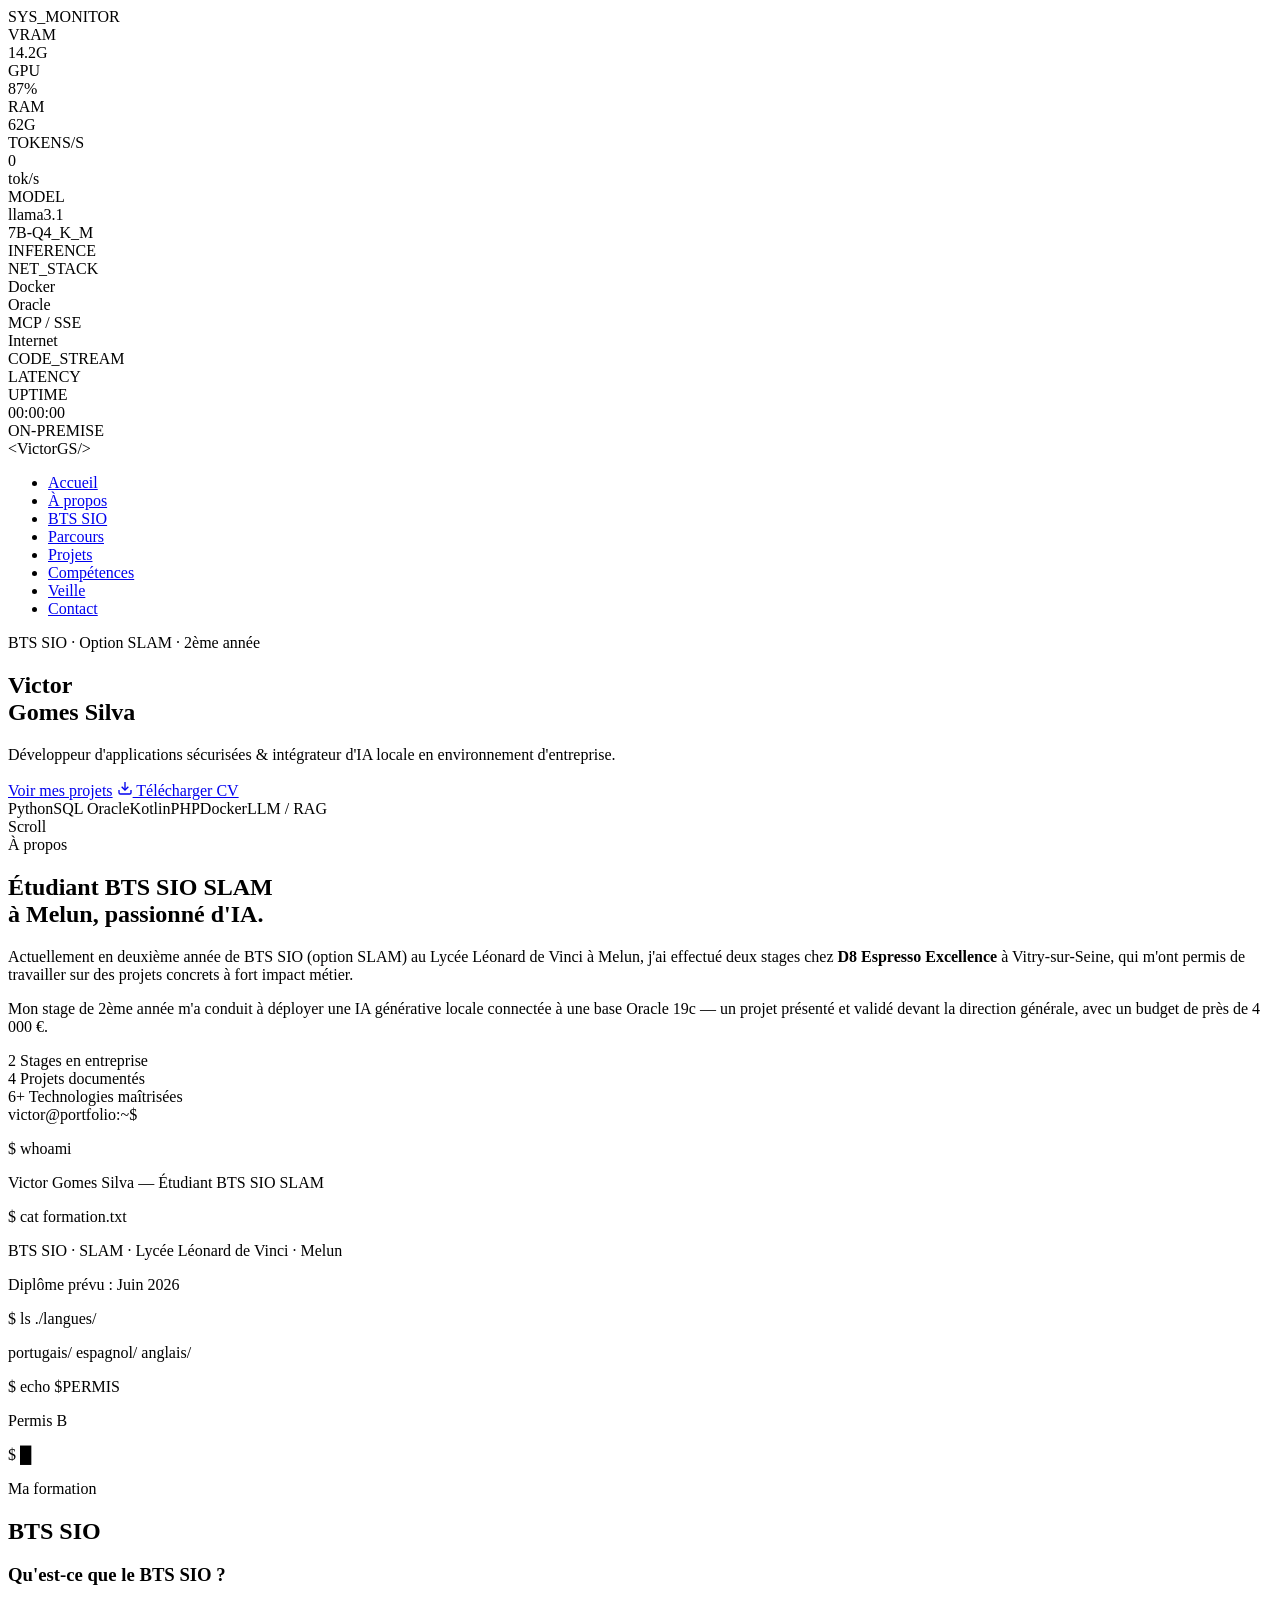
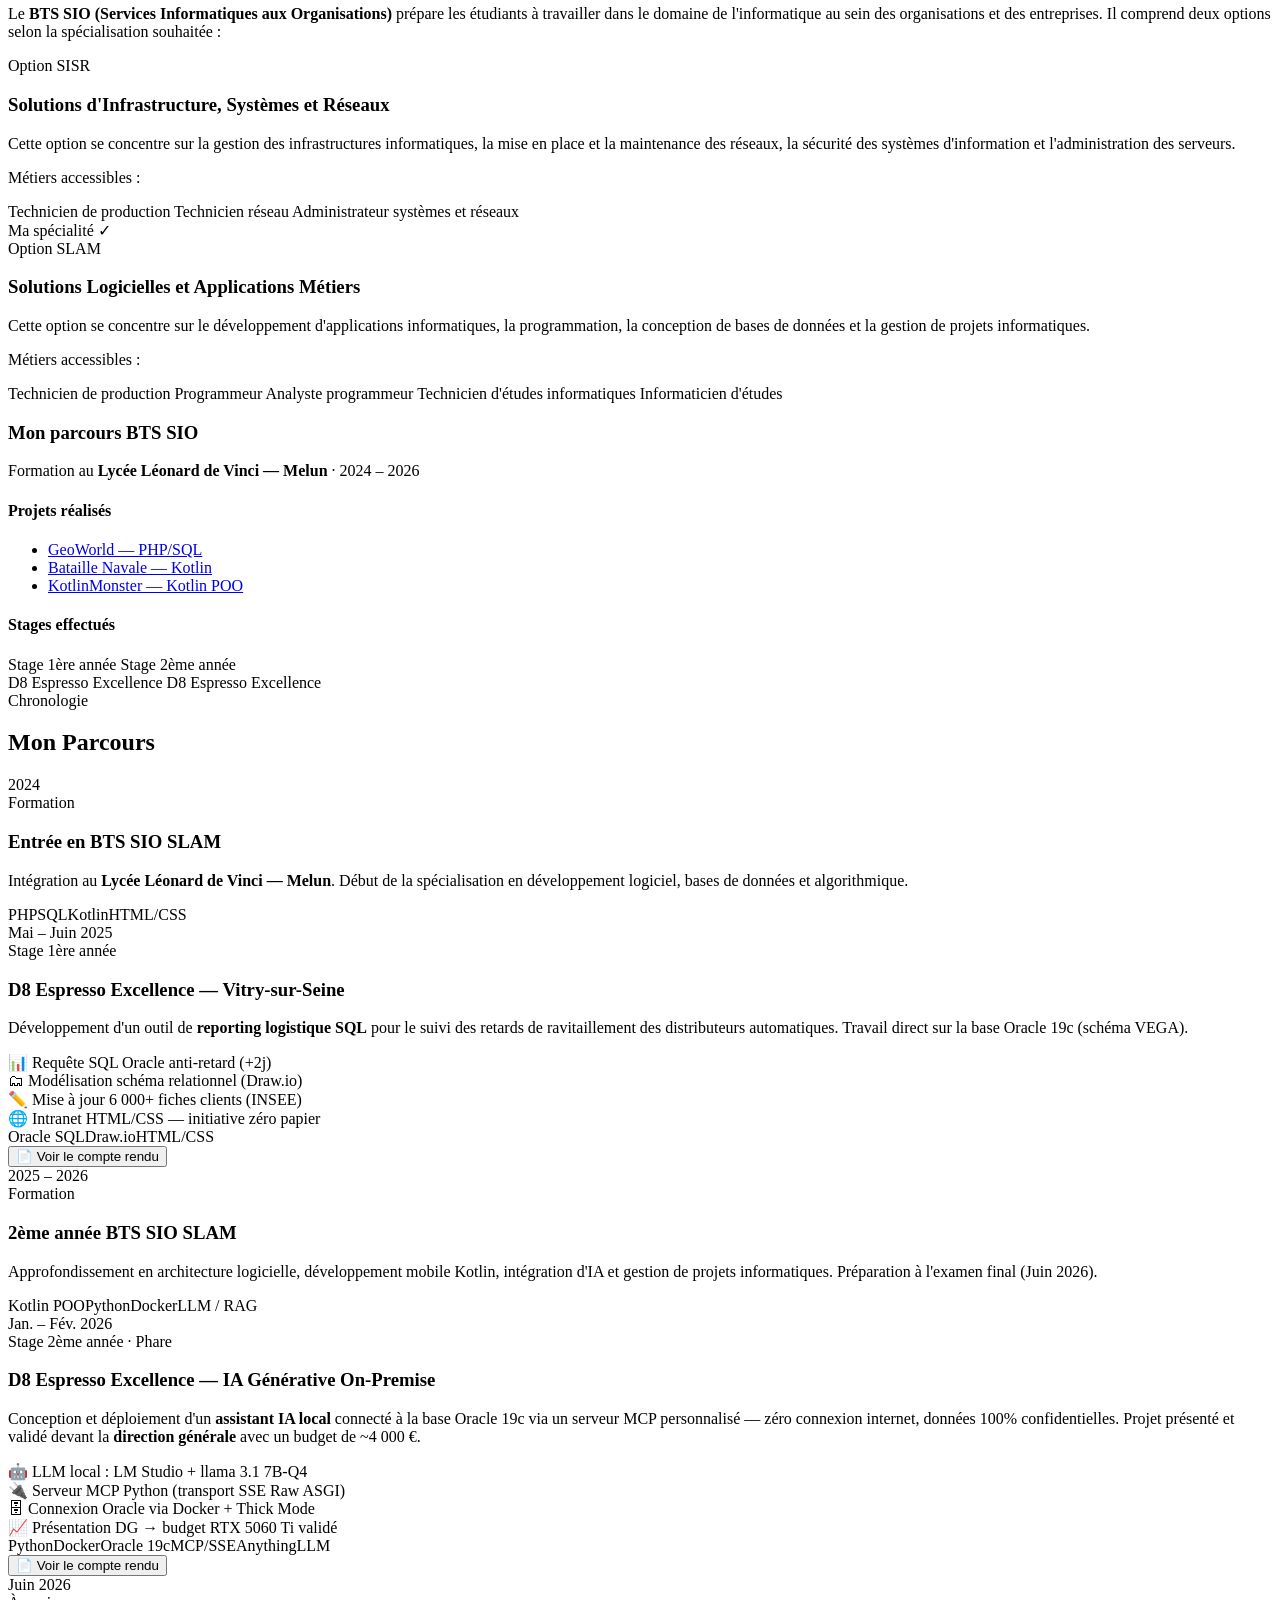
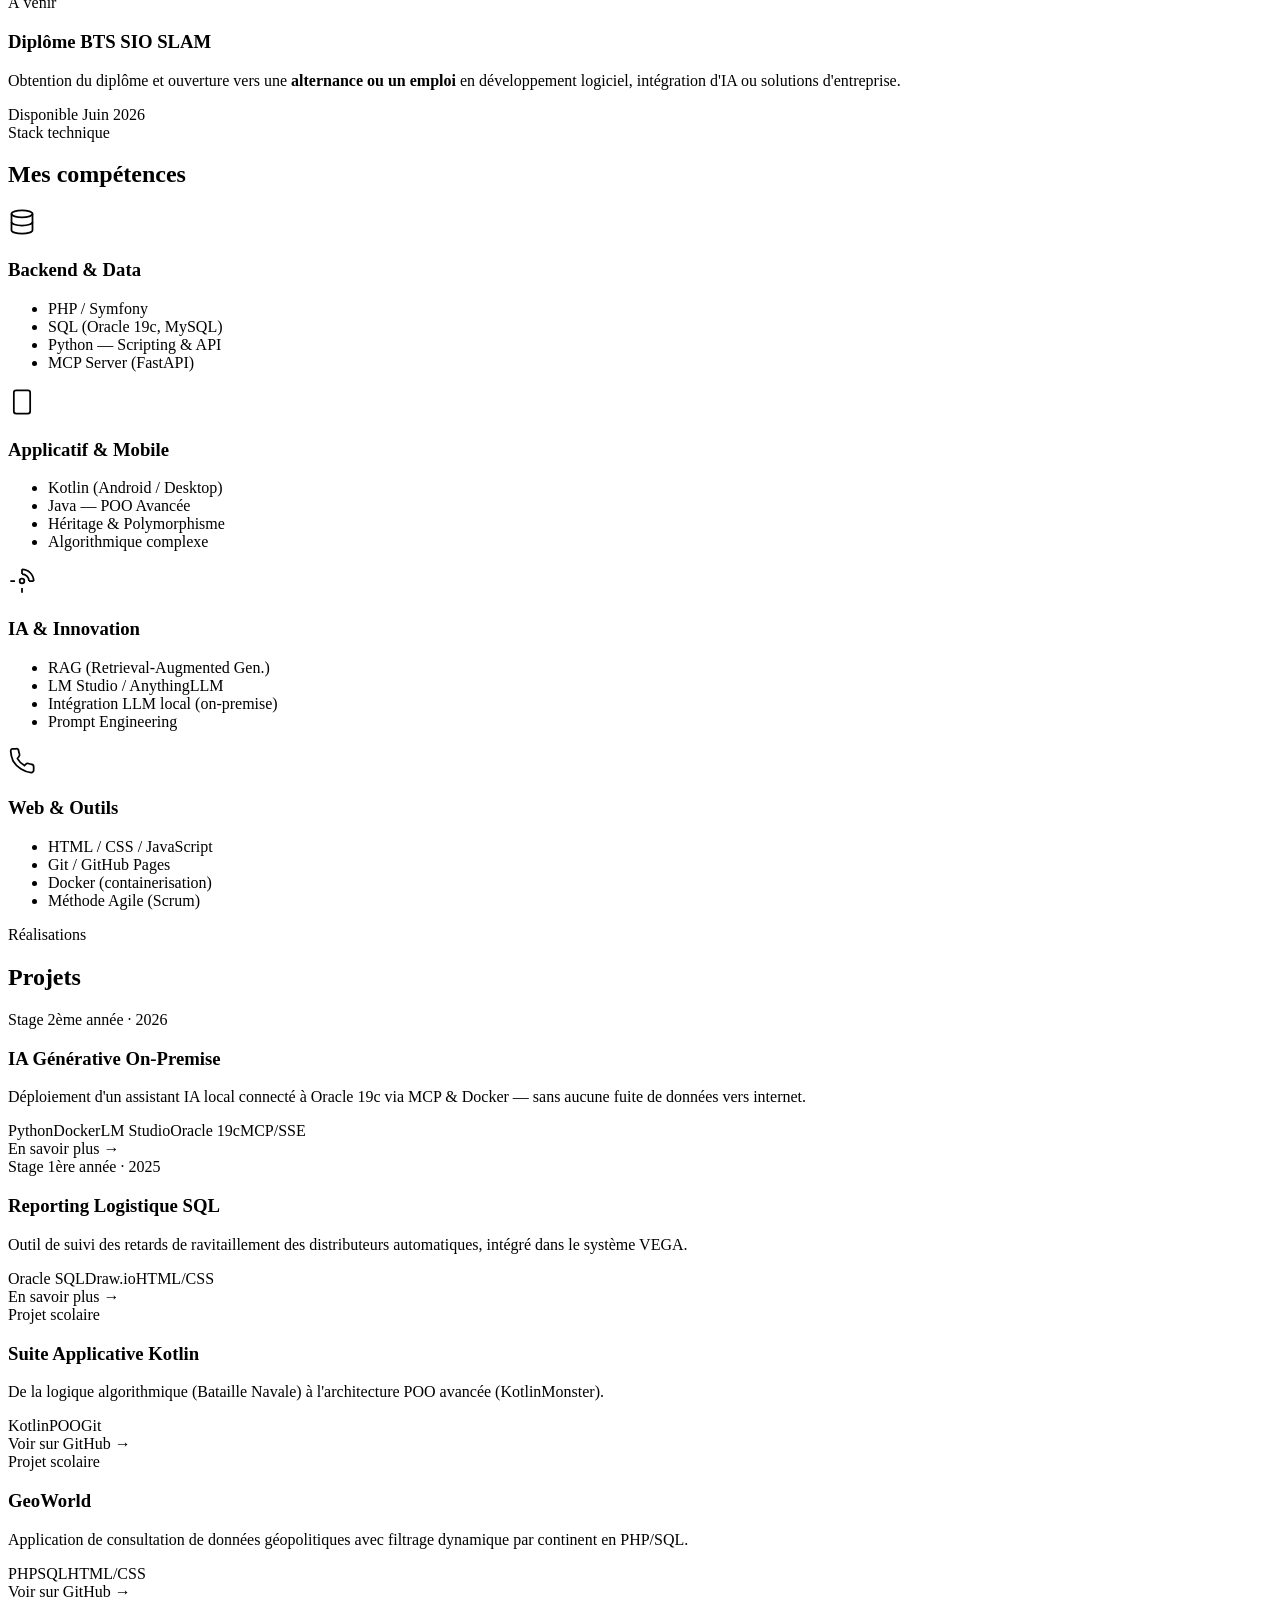
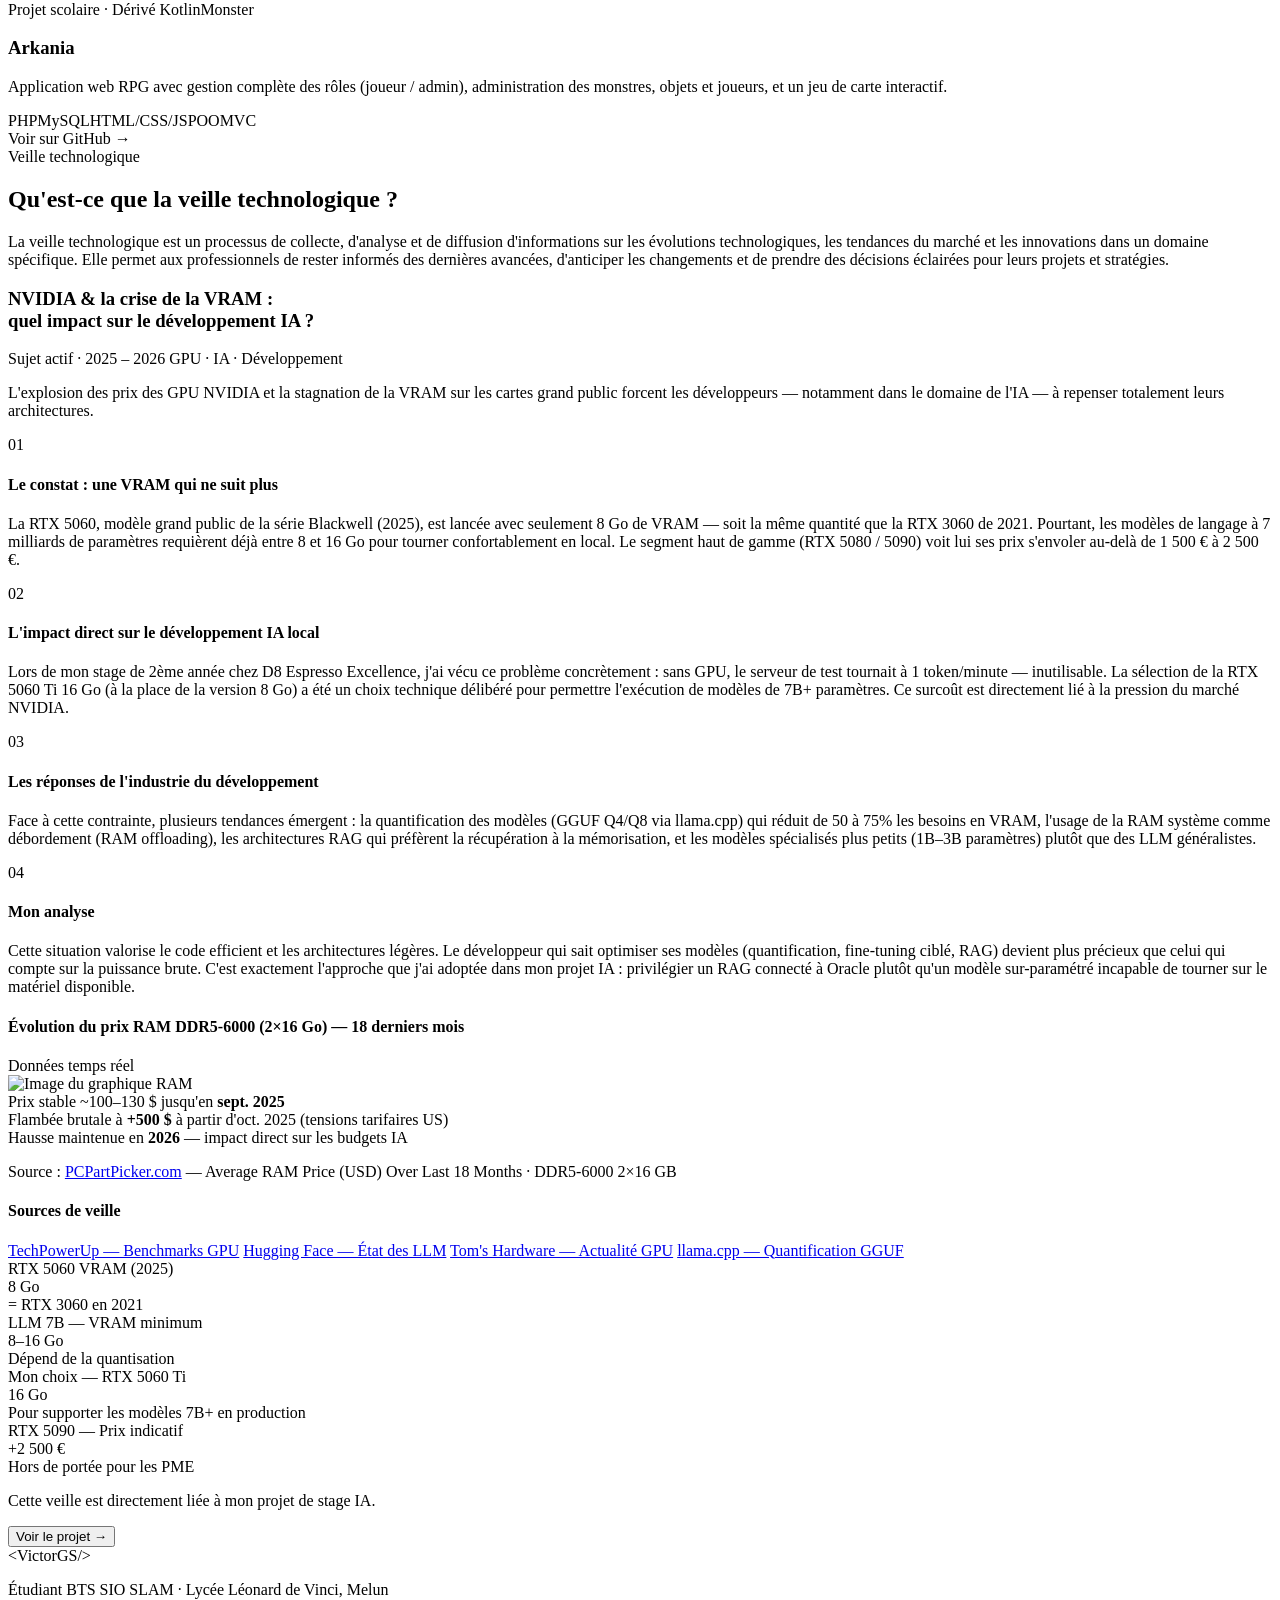
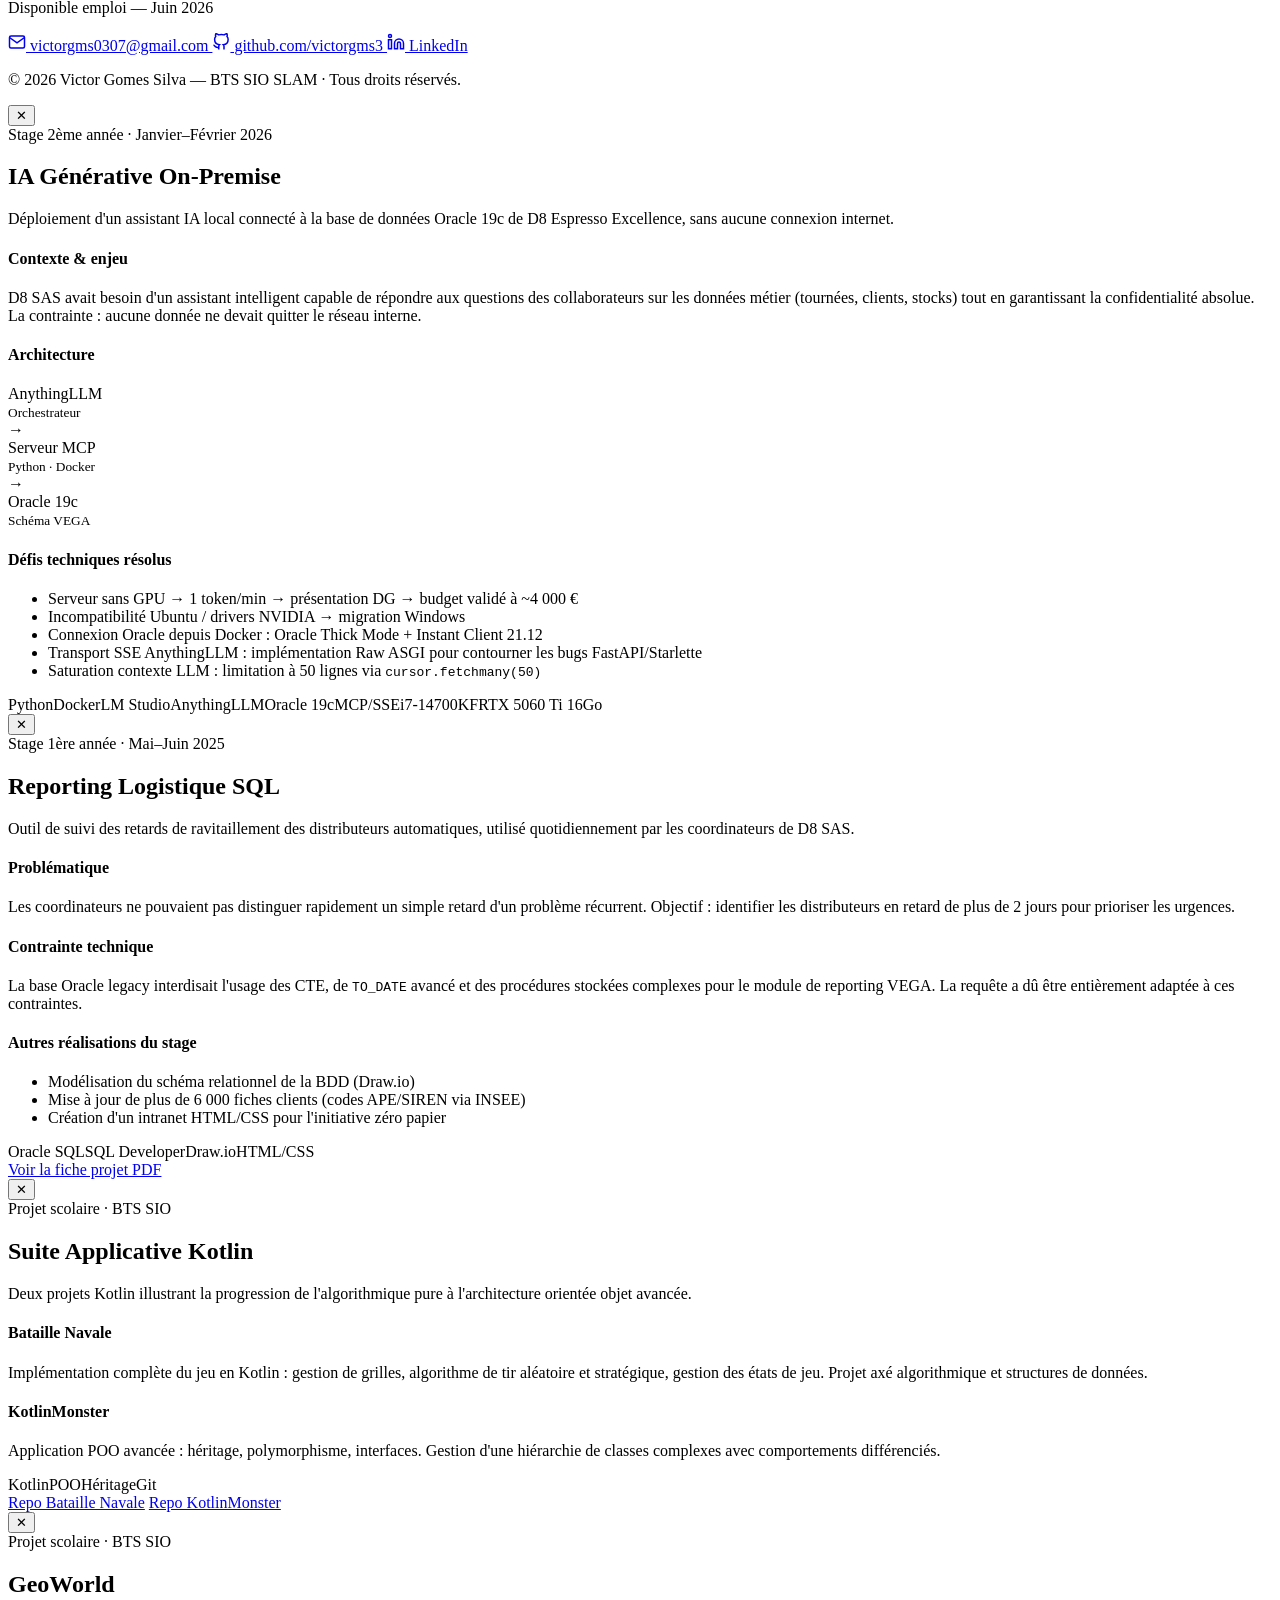
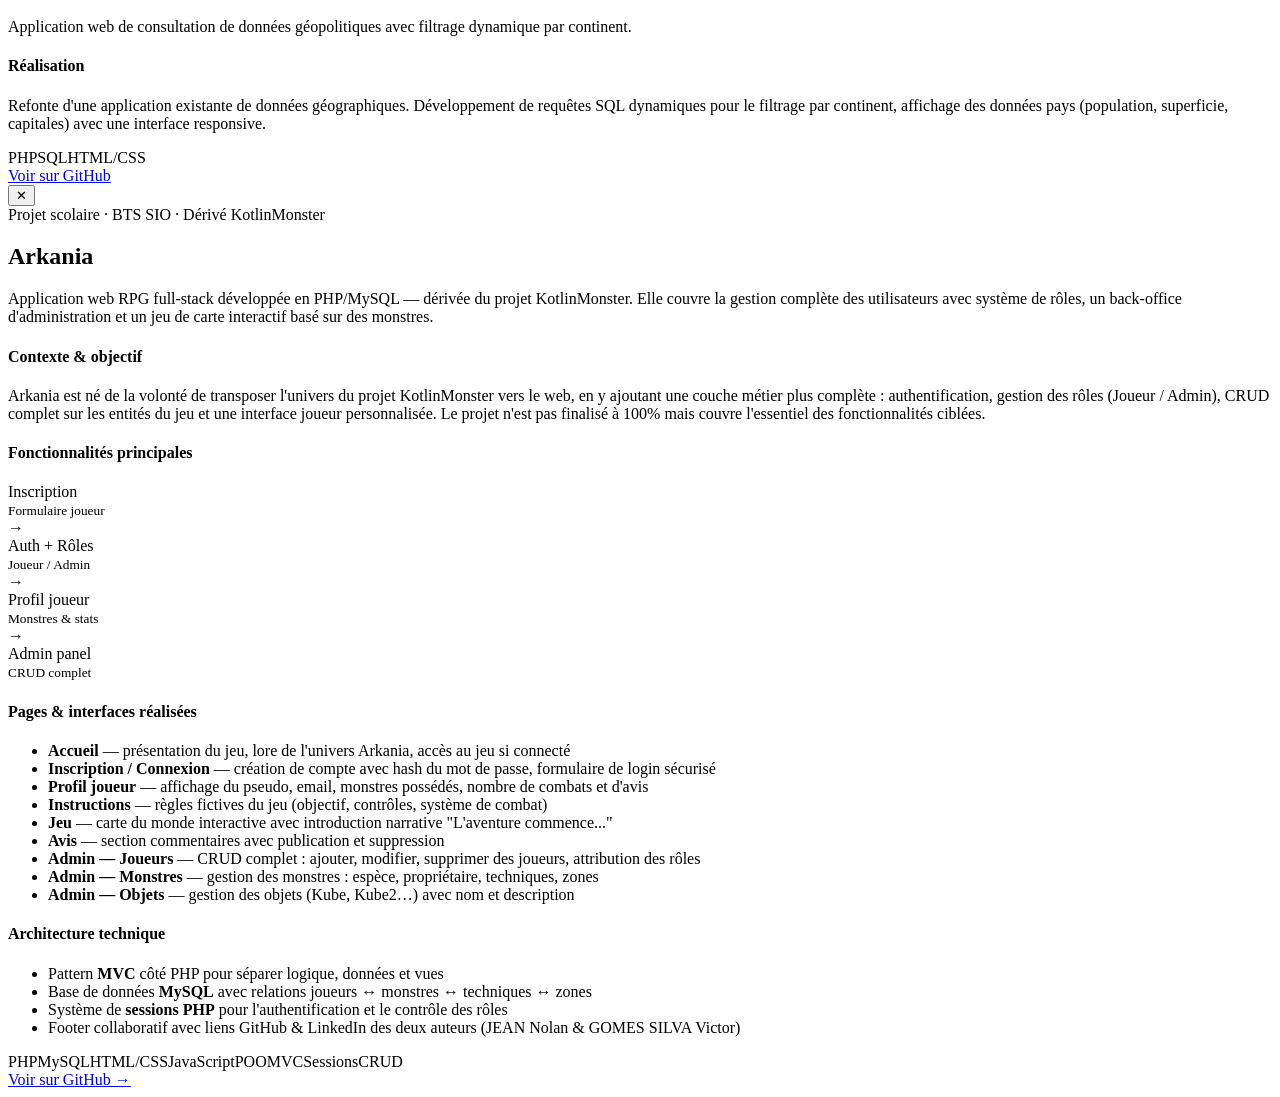
==== index.html @ ced74062 "target="_blank" du cv retirer pour test" ====
<!DOCTYPE html>
<html lang="fr">
<head>
    <meta charset="UTF-8">
    <meta name="viewport" content="width=device-width, initial-scale=1.0">
    <title>Victor Gomes Silva — BTS SIO SLAM</title>
    <meta name="description" content="Portfolio étudiant BTS SIO SLAM — Développement Web, Mobile, IA locale et Solutions d'Entreprise.">
    <link rel="stylesheet" href="style.css">
    <link rel="preconnect" href="https://fonts.googleapis.com">
    <link rel="preconnect" href="https://fonts.gstatic.com" crossorigin>
    <link href="https://fonts.googleapis.com/css2?family=Space+Mono:wght@400;700&family=DM+Sans:wght@300;400;500;600&display=swap" rel="stylesheet">
</head>
<body>
    <!-- Test Side -->
    <div class="side-panel side-left" aria-hidden="true">
        <div class="side-line"></div>
        <div class="side-content">
            <div class="side-label">SYS_MONITOR</div>
            <div class="side-metric">
                <span class="side-metric-name">VRAM</span>
                <div class="side-bar-wrap"><div class="side-bar-fill" id="vram-bar"></div></div>
                <span class="side-metric-val" id="vram-val">14.2G</span>
            </div>
            <div class="side-metric">
                <span class="side-metric-name">GPU </span>
                <div class="side-bar-wrap"><div class="side-bar-fill side-bar-green" id="gpu-bar"></div></div>
                <span class="side-metric-val" id="gpu-val">87%</span>
            </div>
            <div class="side-metric">
                <span class="side-metric-name">RAM </span>
                <div class="side-bar-wrap"><div class="side-bar-fill side-bar-purple" id="ram-bar"></div></div>
                <span class="side-metric-val" id="ram-val">62G</span>
            </div>
            <div class="side-divider"></div>
            <div class="side-label">TOKENS/S</div>
            <div class="side-token-counter" id="token-counter">0</div>
            <div class="side-token-unit">tok/s</div>
            <div class="side-divider"></div>
            <div class="side-label">MODEL</div>
            <div class="side-model-name">llama3.1<br>7B-Q4_K_M</div>
            <div class="side-divider"></div>
            <div class="side-status-row">
                <span class="side-dot-live"></span>
                <span>INFERENCE</span>
            </div>
        </div>
    </div>

    <div class="side-panel side-right" aria-hidden="true">
        <div class="side-line"></div>
        <div class="side-content">
            <div class="side-label">NET_STACK</div>
            <div class="side-net-item"><span class="side-dot-on"></span><span>Docker</span></div>
            <div class="side-net-item"><span class="side-dot-on"></span><span>Oracle</span></div>
            <div class="side-net-item"><span class="side-dot-on"></span><span>MCP / SSE</span></div>
            <div class="side-net-item side-net-off"><span class="side-dot-off"></span><span>Internet</span></div>
            <div class="side-divider"></div>
            <div class="side-label">CODE_STREAM</div>
            <div class="side-code-stream" id="code-stream"></div>
            <div class="side-divider"></div>
            <div class="side-label">LATENCY</div>
            <div class="side-latency-bars" id="latency-bars">
                <span></span><span></span><span></span><span></span><span></span>
                <span></span><span></span><span></span><span></span><span></span>
            </div>
            <div class="side-divider"></div>
            <div class="side-label">UPTIME</div>
            <div class="side-uptime" id="uptime">00:00:00</div>
            <div class="side-status-row">
                <span class="side-dot-live"></span>
                <span>ON-PREMISE</span>
            </div>
        </div>
    </div>

    <nav class="navbar" id="navbar">
        <div class="logo"><span class="logo-bracket">&lt;</span>Victor<span class="logo-highlight">GS</span><span class="logo-bracket">/&gt;</span></div>
        <ul class="nav-links" id="nav-menu">
            <li><a href="#home" class="nav-link">Accueil</a></li>
            <li><a href="#about" class="nav-link">À propos</a></li>
            <li><a href="#bts" class="nav-link">BTS SIO</a></li>
            <li><a href="#parcours" class="nav-link">Parcours</a></li>
            <li><a href="#projects" class="nav-link">Projets</a></li>
            <li><a href="#skills" class="nav-link">Compétences</a></li>
            <li><a href="#veille" class="nav-link">Veille</a></li>
            <li><a href="#contact" class="nav-cta">Contact</a></li>
        </ul>
        <div class="burger" id="burger"><span></span><span></span><span></span></div>
    </nav>

    <!-- HERO -->
    <section id="home" class="hero">
        <div class="hero-bg">
            <div class="grid-overlay"></div>
            <div class="glow glow-1"></div>
            <div class="glow glow-2"></div>
        </div>
        <div class="hero-content">
            <div class="hero-badge reveal">BTS SIO · Option SLAM · 2ème année</div>
            <h1 class="hero-title reveal">
                Victor<br>
                <span class="hero-name-accent">Gomes Silva</span>
            </h1>
            <p class="hero-subtitle reveal">Développeur d'applications sécurisées &amp; intégrateur d'IA locale en environnement d'entreprise.</p>
            <div class="hero-btns reveal">
                <a href="#projects" class="btn-primary">Voir mes projets</a>
                <a href="assets/cv.pdf"  class="btn-outline" title="Victor">
                    <svg width="16" height="16" viewBox="0 0 24 24" fill="none" stroke="currentColor" stroke-width="2"><path d="M21 15v4a2 2 0 0 1-2 2H5a2 2 0 0 1-2-2v-4"/><polyline points="7 10 12 15 17 10"/><line x1="12" y1="15" x2="12" y2="3"/></svg>
                    Télécharger CV
                </a>
            </div>
            <div class="hero-stack reveal">
                <span>Python</span><span>SQL Oracle</span><span>Kotlin</span><span>PHP</span><span>Docker</span><span>LLM / RAG</span>
            </div>
        </div>
        <div class="hero-scroll">
            <div class="scroll-line"></div>
            <span>Scroll</span>
        </div>
    </section>


    <!-- ABOUT -->
    <section id="about" class="section">
        <div class="container">
            <div class="about-grid">
                <div class="about-text reveal">
                    <div class="section-label">À propos</div>
                    <h2 class="section-title">Étudiant BTS SIO SLAM<br>à Melun, passionné d'IA.</h2>
                    <p>Actuellement en deuxième année de BTS SIO (option SLAM) au Lycée Léonard de Vinci à Melun, j'ai effectué deux stages chez <strong>D8 Espresso Excellence</strong> à Vitry-sur-Seine, qui m'ont permis de travailler sur des projets concrets à fort impact métier.</p>
                    <p>Mon stage de 2ème année m'a conduit à déployer une IA générative locale connectée à une base Oracle 19c — un projet présenté et validé devant la direction générale, avec un budget de près de 4 000 €.</p>
                    <div class="about-facts">
                        <div class="fact">
                            <span class="fact-num">2</span>
                            <span class="fact-label">Stages en entreprise</span>
                        </div>
                        <div class="fact">
                            <span class="fact-num">4</span>
                            <span class="fact-label">Projets documentés</span>
                        </div>
                        <div class="fact">
                            <span class="fact-num">6+</span>
                            <span class="fact-label">Technologies maîtrisées</span>
                        </div>
                    </div>
                </div>
                <div class="about-card reveal">
                    <div class="terminal">
                        <div class="terminal-header">
                            <span class="dot red"></span>
                            <span class="dot yellow"></span>
                            <span class="dot green"></span>
                            <span class="terminal-title">victor@portfolio:~$</span>
                        </div>
                        <div class="terminal-body">
                            <p><span class="t-prompt">$</span> <span class="t-cmd">whoami</span></p>
                            <p class="t-out">Victor Gomes Silva — Étudiant BTS SIO SLAM</p>
                            <p><span class="t-prompt">$</span> <span class="t-cmd">cat formation.txt</span></p>
                            <p class="t-out">BTS SIO · SLAM · Lycée Léonard de Vinci · Melun</p>
                            <p class="t-out">Diplôme prévu : Juin 2026</p>
                            <p><span class="t-prompt">$</span> <span class="t-cmd">ls ./langues/</span></p>
                            <p class="t-out">portugais/  espagnol/  anglais/</p>
                            <p><span class="t-prompt">$</span> <span class="t-cmd">echo $PERMIS</span></p>
                            <p class="t-out">Permis B</p>
                            <p class="t-cursor"><span class="t-prompt">$</span> <span class="cursor-blink">█</span></p>
                        </div>
                    </div>
                </div>
            </div>
        </div>
    </section>

     <section id="bts" class="section section-dark">
        <div class="container">
            <div class="section-label reveal">Ma formation</div>
            <h2 class="section-title reveal">BTS SIO</h2>

            <div class="bts-definition reveal">
                <h3>Qu'est-ce que le BTS SIO ?</h3>
                <p>Le <strong>BTS SIO (Services Informatiques aux Organisations)</strong> prépare les étudiants à travailler dans le domaine de l'informatique au sein des organisations et des entreprises. Il comprend deux options selon la spécialisation souhaitée :</p>
            </div>

            <div class="bts-grid">
                <div class="bts-card reveal bts-card-other">
                    <div class="bts-card-header">
                        <span class="bts-option-tag">Option SISR</span>
                        <h3>Solutions d'Infrastructure, Systèmes et Réseaux</h3>
                    </div>
                    <p>Cette option se concentre sur la gestion des infrastructures informatiques, la mise en place et la maintenance des réseaux, la sécurité des systèmes d'information et l'administration des serveurs.</p>
                    <p class="bts-metiers-label">Métiers accessibles :</p>
                    <div class="bts-metiers">
                        <span class="bts-metier-tag">Technicien de production</span>
                        <span class="bts-metier-tag">Technicien réseau</span>
                        <span class="bts-metier-tag">Administrateur systèmes et réseaux</span>
                    </div>
                </div>
                <div class="bts-card reveal bts-card-active">
                    <div class="bts-active-badge">Ma spécialité ✓</div>
                    <div class="bts-card-header">
                        <span class="bts-option-tag accent">Option SLAM</span>
                        <h3>Solutions Logicielles et Applications Métiers</h3>
                    </div>
                    <p>Cette option se concentre sur le développement d'applications informatiques, la programmation, la conception de bases de données et la gestion de projets informatiques.</p>
                    <p class="bts-metiers-label">Métiers accessibles :</p>
                    <div class="bts-metiers">
                        <span class="bts-metier-tag accent">Technicien de production</span>
                        <span class="bts-metier-tag accent">Programmeur</span>
                        <span class="bts-metier-tag accent">Analyste programmeur</span>
                        <span class="bts-metier-tag accent">Technicien d'études informatiques</span>
                        <span class="bts-metier-tag accent">Informaticien d'études</span>
                    </div>
                </div>
            </div>

            <div class="bts-parcours reveal">
                <h3>Mon parcours BTS SIO</h3>
                <p>Formation au <strong>Lycée Léonard de Vinci — Melun</strong> · 2024 – 2026</p>
                <div class="bts-projets-grid">
                    <div class="bts-projet-col">
                        <h4>Projets réalisés</h4>
                        <ul class="bts-projet-list">
                            <li><a href="https://github.com/victorgms3/GeoWorld" target="_blank">GeoWorld — PHP/SQL</a></li>
                            <li><a href="https://github.com/victorgms3/kotlinBatailleNavale" target="_blank">Bataille Navale — Kotlin</a></li>
                            <li><a href="https://github.com/victorgms3/kotlinMonsterSprint3" target="_blank">KotlinMonster — Kotlin POO</a></li>
                        </ul>
                    </div>
                    <div class="bts-stage-col">
                        <h4>Stages effectués</h4>
                        <div class="bts-stages-table">
                            <div class="bts-stage-row bts-stage-header">
                                <span>Stage 1ère année</span>
                                <span>Stage 2ème année</span>
                            </div>
                            <div class="bts-stage-row">
                                <span>D8 Espresso Excellence</span>
                                <span>D8 Espresso Excellence</span>
                            </div>
                            <!-- <div class="bts-stage-row bts-stage-links">
                                <button class="btn-timeline" onclick="openModal('modal-sql')">📄 Compte rendu</button>
                                <button class="btn-timeline btn-timeline-accent" onclick="openModal('modal-ia')">📄 Compte rendu</button>
                            </div> -->
                        </div>
                    </div>
                </div>
            </div>

        </div>
    </section>

    <!-- PARCOURS -->
    <section id="parcours" class="section">
        <div class="container">
            <div class="section-label reveal">Chronologie</div>
            <h2 class="section-title reveal">Mon Parcours</h2>

            <div class="parcours-timeline">

                <div class="parcours-item reveal">
                    <div class="parcours-dot parcours-dot-school"></div>
                    <div class="parcours-date">2024</div>
                    <div class="parcours-card">
                        <div class="parcours-tag">Formation</div>
                        <h3>Entrée en BTS SIO SLAM</h3>
                        <p>Intégration au <strong>Lycée Léonard de Vinci — Melun</strong>. Début de la spécialisation en développement logiciel, bases de données et algorithmique.</p>
                        <div class="parcours-skills-row">
                            <span>PHP</span><span>SQL</span><span>Kotlin</span><span>HTML/CSS</span>
                        </div>
                    </div>
                </div>

                <div class="parcours-item reveal">
                    <div class="parcours-dot parcours-dot-stage"></div>
                    <div class="parcours-date">Mai – Juin 2025</div>
                    <div class="parcours-card">
                        <div class="parcours-tag parcours-tag-stage">Stage 1ère année</div>
                        <h3>D8 Espresso Excellence — Vitry-sur-Seine</h3>
                        <p>Développement d'un outil de <strong>reporting logistique SQL</strong> pour le suivi des retards de ravitaillement des distributeurs automatiques. Travail direct sur la base Oracle 19c (schéma VEGA).</p>
                        <div class="parcours-missions">
                            <div class="parcours-mission">📊 Requête SQL Oracle anti-retard (+2j)</div>
                            <div class="parcours-mission">🗂 Modélisation schéma relationnel (Draw.io)</div>
                            <div class="parcours-mission">✏️ Mise à jour 6 000+ fiches clients (INSEE)</div>
                            <div class="parcours-mission">🌐 Intranet HTML/CSS — initiative zéro papier</div>
                        </div>
                        <div class="parcours-skills-row">
                            <span>Oracle SQL</span><span>Draw.io</span><span>HTML/CSS</span>
                        </div>
                        <button class="btn-timeline" onclick="openModal('modal-sql')">📄 Voir le compte rendu</button>
                    </div>
                </div>

                <div class="parcours-item reveal">
                    <div class="parcours-dot parcours-dot-school"></div>
                    <div class="parcours-date">2025 – 2026</div>
                    <div class="parcours-card">
                        <div class="parcours-tag">Formation</div>
                        <h3>2ème année BTS SIO SLAM</h3>
                        <p>Approfondissement en architecture logicielle, développement mobile Kotlin, intégration d'IA et gestion de projets informatiques. Préparation à l'examen final (Juin 2026).</p>
                        <div class="parcours-skills-row">
                            <span>Kotlin POO</span><span>Python</span><span>Docker</span><span>LLM / RAG</span>
                        </div>
                    </div>
                </div>

                <div class="parcours-item reveal">
                    <div class="parcours-dot parcours-dot-accent"></div>
                    <div class="parcours-date">Jan. – Fév. 2026</div>
                    <div class="parcours-card parcours-card-accent">
                        <div class="parcours-tag parcours-tag-accent">Stage 2ème année · Phare</div>
                        <h3>D8 Espresso Excellence — IA Générative On-Premise</h3>
                        <p>Conception et déploiement d'un <strong>assistant IA local</strong> connecté à la base Oracle 19c via un serveur MCP personnalisé — zéro connexion internet, données 100% confidentielles. Projet présenté et validé devant la <strong>direction générale</strong> avec un budget de ~4 000 €.</p>
                        <div class="parcours-missions">
                            <div class="parcours-mission">🤖 LLM local : LM Studio + llama 3.1 7B-Q4</div>
                            <div class="parcours-mission">🔌 Serveur MCP Python (transport SSE Raw ASGI)</div>
                            <div class="parcours-mission">🗄 Connexion Oracle via Docker + Thick Mode</div>
                            <div class="parcours-mission">📈 Présentation DG → budget RTX 5060 Ti validé</div>
                        </div>
                        <div class="parcours-skills-row">
                            <span>Python</span><span>Docker</span><span>Oracle 19c</span><span>MCP/SSE</span><span>AnythingLLM</span>
                        </div>
                        <button class="btn-timeline btn-timeline-accent" onclick="openModal('modal-ia')">📄 Voir le compte rendu</button>
                    </div>
                </div>

                <div class="parcours-item reveal">
                    <div class="parcours-dot parcours-dot-future"></div>
                    <div class="parcours-date">Juin 2026</div>
                    <div class="parcours-card parcours-card-future">
                        <div class="parcours-tag">À venir</div>
                        <h3>Diplôme BTS SIO SLAM</h3>
                        <p>Obtention du diplôme et ouverture vers une <strong>alternance ou un emploi</strong> en développement logiciel, intégration d'IA ou solutions d'entreprise.</p>
                        <div class="parcours-skills-row">
                            <span>Disponible Juin 2026</span>
                        </div>
                    </div>
                </div>

            </div>
        </div>
    </section>

    <!-- SKILLS -->
    <section id="skills" class="section section-dark">
        <div class="container">
            <div class="section-label reveal">Stack technique</div>
            <h2 class="section-title reveal">Mes compétences</h2>
            <div class="skills-grid">
                <div class="skill-card reveal">
                    <div class="skill-icon">
                        <svg width="28" height="28" viewBox="0 0 24 24" fill="none" stroke="currentColor" stroke-width="1.5"><ellipse cx="12" cy="5" rx="9" ry="3"/><path d="M21 12c0 1.66-4 3-9 3s-9-1.34-9-3"/><path d="M3 5v14c0 1.66 4 3 9 3s9-1.34 9-3V5"/></svg>
                    </div>
                    <h3>Backend &amp; Data</h3>
                    <ul>
                        <li>PHP / Symfony</li>
                        <li>SQL (Oracle 19c, MySQL)</li>
                        <li>Python — Scripting &amp; API</li>
                        <li>MCP Server (FastAPI)</li>
                    </ul>
                </div>
                <div class="skill-card reveal">
                    <div class="skill-icon">
                        <svg width="28" height="28" viewBox="0 0 24 24" fill="none" stroke="currentColor" stroke-width="1.5"><rect x="5" y="2" width="14" height="20" rx="2" ry="2"/><line x1="12" y1="18" x2="12.01" y2="18"/></svg>
                    </div>
                    <h3>Applicatif &amp; Mobile</h3>
                    <ul>
                        <li>Kotlin (Android / Desktop)</li>
                        <li>Java — POO Avancée</li>
                        <li>Héritage &amp; Polymorphisme</li>
                        <li>Algorithmique complexe</li>
                    </ul>
                </div>
                <div class="skill-card reveal skill-card-accent">
                    <div class="skill-icon">
                        <svg width="28" height="28" viewBox="0 0 24 24" fill="none" stroke="currentColor" stroke-width="1.5"><path d="M12 2a10 10 0 0 1 10 10"/><path d="M12 6a6 6 0 0 1 6 6"/><circle cx="12" cy="12" r="2"/><path d="M12 2v4M12 18v4M2 12h4M18 12h4"/></svg>
                    </div>
                    <h3>IA &amp; Innovation</h3>
                    <ul>
                        <li>RAG (Retrieval-Augmented Gen.)</li>
                        <li>LM Studio / AnythingLLM</li>
                        <li>Intégration LLM local (on-premise)</li>
                        <li>Prompt Engineering</li>
                    </ul>
                </div>
                <div class="skill-card reveal">
                    <div class="skill-icon">
                        <svg width="28" height="28" viewBox="0 0 24 24" fill="none" stroke="currentColor" stroke-width="1.5"><path d="M22 16.92v3a2 2 0 0 1-2.18 2 19.79 19.79 0 0 1-8.63-3.07A19.5 19.5 0 0 1 4.34 12c-1.11-2.67-1.87-5.54-2.03-8.44A2 2 0 0 1 4.11 1.5h3a2 2 0 0 1 2 1.72c.127.96.361 1.903.7 2.81a2 2 0 0 1-.45 2.11L8.09 9.91a16 16 0 0 0 6 6l1.27-1.27a2 2 0 0 1 2.11-.45c.907.339 1.85.573 2.81.7A2 2 0 0 1 22 16.92z"/></svg>
                    </div>
                    <h3>Web &amp; Outils</h3>
                    <ul>
                        <li>HTML / CSS / JavaScript</li>
                        <li>Git / GitHub Pages</li>
                        <li>Docker (containerisation)</li>
                        <li>Méthode Agile (Scrum)</li>
                    </ul>
                </div>
            </div>
        </div>
    </section>

    <!-- PROJECTS -->
    <section id="projects" class="section">
        <div class="container">
            <div class="section-label reveal">Réalisations</div>
            <h2 class="section-title reveal">Projets</h2>
            <div class="projects-grid">

                <article class="project-card project-featured reveal" onclick="openModal('modal-ia')">
                    <div class="project-tag">Stage 2ème année · 2026</div>
                    <h3>IA Générative On-Premise</h3>
                    <p>Déploiement d'un assistant IA local connecté à Oracle 19c via MCP &amp; Docker — sans aucune fuite de données vers internet.</p>
                    <div class="project-stack">
                        <span>Python</span><span>Docker</span><span>LM Studio</span><span>Oracle 19c</span><span>MCP/SSE</span>
                    </div>
                    <div class="project-link">En savoir plus →</div>
                </article>

                <article class="project-card reveal" onclick="openModal('modal-sql')">
                    <div class="project-tag">Stage 1ère année · 2025</div>
                    <h3>Reporting Logistique SQL</h3>
                    <p>Outil de suivi des retards de ravitaillement des distributeurs automatiques, intégré dans le système VEGA.</p>
                    <div class="project-stack">
                        <span>Oracle SQL</span><span>Draw.io</span><span>HTML/CSS</span>
                    </div>
                    <div class="project-link">En savoir plus →</div>
                </article>

                <article class="project-card reveal" onclick="openModal('modal-kotlin')">
                    <div class="project-tag">Projet scolaire</div>
                    <h3>Suite Applicative Kotlin</h3>
                    <p>De la logique algorithmique (Bataille Navale) à l'architecture POO avancée (KotlinMonster).</p>
                    <div class="project-stack">
                        <span>Kotlin</span><span>POO</span><span>Git</span>
                    </div>
                    <div class="project-link">Voir sur GitHub →</div>
                </article>

                <article class="project-card reveal" onclick="openModal('modal-geo')">
                    <div class="project-tag">Projet scolaire</div>
                    <h3>GeoWorld</h3>
                    <p>Application de consultation de données géopolitiques avec filtrage dynamique par continent en PHP/SQL.</p>
                    <div class="project-stack">
                        <span>PHP</span><span>SQL</span><span>HTML/CSS</span>
                    </div>
                    <div class="project-link">Voir sur GitHub →</div>
                </article>

                <article class="project-card reveal" onclick="openModal('modal-arkania')">
                    <div class="project-tag">Projet scolaire · Dérivé KotlinMonster</div>
                    <h3>Arkania</h3>
                    <p>Application web RPG avec gestion complète des rôles (joueur / admin), administration des monstres, objets et joueurs, et un jeu de carte interactif.</p>
                    <div class="project-stack">
                        <span>PHP</span><span>MySQL</span><span>HTML/CSS/JS</span><span>POO</span><span>MVC</span>
                    </div>
                    <div class="project-link">Voir sur GitHub →</div>
                </article>

            </div>
        </div>
    </section>

    <!-- VEILLE -->
    <section id="veille" class="section section-dark">
        <div class="container">
            <div class="section-label reveal">Veille technologique</div>
            <h2 class="section-title reveal">Qu'est-ce que la veille technologique ?</h2>
            <div class="veille-definition reveal">
                <p class="veille-intro">La veille technologique est un processus de collecte, d'analyse et de diffusion d'informations sur les évolutions technologiques, les tendances du marché et les innovations dans un domaine spécifique. Elle permet aux professionnels de rester informés des dernières avancées, d'anticiper les changements et de prendre des décisions éclairées pour leurs projets et stratégies.</p>
            </div>
            <h3 class="section-title reveal">NVIDIA &amp; la crise de la VRAM :<br>quel impact sur le développement IA ?</h3>

            <div class="veille-layout">
                <div class="veille-main reveal">
                    <div class="veille-meta">
                        <span class="veille-date">Sujet actif · 2025 – 2026</span>
                        <span class="veille-category">GPU · IA · Développement</span>
                    </div>
                    <p class="veille-intro">L'explosion des prix des GPU NVIDIA et la stagnation de la VRAM sur les cartes grand public forcent les développeurs — notamment dans le domaine de l'IA — à repenser totalement leurs architectures.</p>

                    <div class="veille-block">
                        <div class="veille-block-num">01</div>
                        <div class="veille-block-content">
                            <h4>Le constat : une VRAM qui ne suit plus</h4>
                            <p>La RTX 5060, modèle grand public de la série Blackwell (2025), est lancée avec seulement 8 Go de VRAM — soit la même quantité que la RTX 3060 de 2021. Pourtant, les modèles de langage à 7 milliards de paramètres requièrent déjà entre 8 et 16 Go pour tourner confortablement en local. Le segment haut de gamme (RTX 5080 / 5090) voit lui ses prix s'envoler au-delà de 1 500 € à 2 500 €.</p>
                        </div>
                    </div>

                    <div class="veille-block">
                        <div class="veille-block-num">02</div>
                        <div class="veille-block-content">
                            <h4>L'impact direct sur le développement IA local</h4>
                            <p>Lors de mon stage de 2ème année chez D8 Espresso Excellence, j'ai vécu ce problème concrètement : sans GPU, le serveur de test tournait à 1 token/minute — inutilisable. La sélection de la RTX 5060 Ti 16 Go (à la place de la version 8 Go) a été un choix technique délibéré pour permettre l'exécution de modèles de 7B+ paramètres. Ce surcoût est directement lié à la pression du marché NVIDIA.</p>
                        </div>
                    </div>

                    <div class="veille-block">
                        <div class="veille-block-num">03</div>
                        <div class="veille-block-content">
                            <h4>Les réponses de l'industrie du développement</h4>
                            <p>Face à cette contrainte, plusieurs tendances émergent : la quantification des modèles (GGUF Q4/Q8 via llama.cpp) qui réduit de 50 à 75% les besoins en VRAM, l'usage de la RAM système comme débordement (RAM offloading), les architectures RAG qui préfèrent la récupération à la mémorisation, et les modèles spécialisés plus petits (1B–3B paramètres) plutôt que des LLM généralistes.</p>
                        </div>
                    </div>

                    <div class="veille-block">
                        <div class="veille-block-num">04</div>
                        <div class="veille-block-content">
                            <h4>Mon analyse</h4>
                            <p>Cette situation valorise le code efficient et les architectures légères. Le développeur qui sait optimiser ses modèles (quantification, fine-tuning ciblé, RAG) devient plus précieux que celui qui compte sur la puissance brute. C'est exactement l'approche que j'ai adoptée dans mon projet IA : privilégier un RAG connecté à Oracle plutôt qu'un modèle sur-paramétré incapable de tourner sur le matériel disponible.</p>
                        </div>
                    </div>

                    <!-- GRAPHIQUE RAM -->
                    <div class="veille-chart-block reveal">
                        <div class="veille-chart-header">
                            <h4> Évolution du prix RAM DDR5-6000 (2×16 Go) — 18 derniers mois</h4>
                            <span class="veille-chart-badge">Données temps réel</span>
                        </div>
                        <div class="veille-chart-wrap">
                            <img src="assets/graphRam.png" alt="Image du graphique RAM">
                        </div>
                        <div class="veille-chart-legend">
                            <div class="veille-chart-insight">
                                <span class="chart-dot chart-dot-red"></span>
                                <span>Prix stable ~100–130 $ jusqu'en <strong>sept. 2025</strong></span>
                            </div>
                            <div class="veille-chart-insight">
                                <span class="chart-dot chart-dot-accent"></span>
                                <span>Flambée brutale à <strong>+500 $</strong> à partir d'oct. 2025 (tensions tarifaires US)</span>
                            </div>
                            <div class="veille-chart-insight">
                                <span class="chart-dot chart-dot-green"></span>
                                <span>Hausse maintenue en <strong>2026</strong> — impact direct sur les budgets IA</span>
                            </div>
                        </div>
                        <p class="veille-chart-source">
                            Source : <a href="https://pcpartpicker.com" target="_blank" rel="noopener">PCPartPicker.com</a> — Average RAM Price (USD) Over Last 18 Months · DDR5-6000 2×16 GB
                        </p>
                    </div>

                    <div class="veille-sources reveal">
                        <h4>Sources de veille</h4>
                        <div class="sources-grid">
                            <a href="https://www.techpowerup.com" target="_blank" class="source-item">TechPowerUp — Benchmarks GPU</a>
                            <a href="https://huggingface.co" target="_blank" class="source-item">Hugging Face — État des LLM</a>
                            <a href="https://www.tomshardware.com" target="_blank" class="source-item">Tom's Hardware — Actualité GPU</a>
                            <a href="https://github.com/ggerganov/llama.cpp" target="_blank" class="source-item">llama.cpp — Quantification GGUF</a>
                        </div>
                    </div>
                </div>

                <aside class="veille-aside reveal">
                    <div class="veille-stat-card">
                        <div class="stat-label">RTX 5060 VRAM (2025)</div>
                        <div class="stat-value">8 Go</div>
                        <div class="stat-note">= RTX 3060 en 2021</div>
                    </div>
                    <div class="veille-stat-card">
                        <div class="stat-label">LLM 7B — VRAM minimum</div>
                        <div class="stat-value">8–16 Go</div>
                        <div class="stat-note">Dépend de la quantisation</div>
                    </div>
                    <div class="veille-stat-card veille-stat-highlight">
                        <div class="stat-label">Mon choix — RTX 5060 Ti</div>
                        <div class="stat-value">16 Go</div>
                        <div class="stat-note">Pour supporter les modèles 7B+ en production</div>
                    </div>
                    <div class="veille-stat-card">
                        <div class="stat-label">RTX 5090 — Prix indicatif</div>
                        <div class="stat-value">+2 500 €</div>
                        <div class="stat-note">Hors de portée pour les PME</div>
                    </div>
                    <div class="veille-link-card">
                        <p>Cette veille est directement liée à mon projet de stage IA.</p>
                        <button onclick="openModal('modal-ia')" class="btn-veille">Voir le projet →</button>
                    </div>
                </aside>
            </div>
        </div>
    </section>

    <!-- CONTACT / FOOTER -->
    <footer id="contact">
        <div class="container">
            <div class="footer-grid">
                <div class="footer-left reveal">
                    <div class="logo">
                        <span class="logo-bracket">&lt;</span>Victor<span class="logo-highlight">GS</span><span class="logo-bracket">/&gt;</span>
                    </div>
                    <p>Étudiant BTS SIO SLAM · Lycée Léonard de Vinci, Melun<br>Disponible emploi — Juin 2026</p>
                </div>
                <div class="footer-right reveal">
                    <a href="mailto:victorgms0307@gmail.com" class="contact-link">
                        <svg width="18" height="18" viewBox="0 0 24 24" fill="none" stroke="currentColor" stroke-width="2"><path d="M4 4h16c1.1 0 2 .9 2 2v12c0 1.1-.9 2-2 2H4c-1.1 0-2-.9-2-2V6c0-1.1.9-2 2-2z"/><polyline points="22,6 12,13 2,6"/></svg>
                        victorgms0307@gmail.com
                    </a>
                    <a href="https://github.com/victorgms3" target="_blank" class="contact-link">
                        <svg width="18" height="18" viewBox="0 0 24 24" fill="none" stroke="currentColor" stroke-width="2"><path d="M9 19c-5 1.5-5-2.5-7-3m14 6v-3.87a3.37 3.37 0 0 0-.94-2.61c3.14-.35 6.44-1.54 6.44-7A5.44 5.44 0 0 0 20 4.77 5.07 5.07 0 0 0 19.91 1S18.73.65 16 2.48a13.38 13.38 0 0 0-7 0C6.27.65 5.09 1 5.09 1A5.07 5.07 0 0 0 5 4.77a5.44 5.44 0 0 0-1.5 3.78c0 5.42 3.3 6.61 6.44 7A3.37 3.37 0 0 0 9 18.13V22"/></svg>
                        github.com/victorgms3
                    </a>
                    <a href="https://www.linkedin.com/in/victor-gomes-silva-149304244/" target="_blank" class="contact-link">
                        <svg width="18" height="18" viewBox="0 0 24 24" fill="none" stroke="currentColor" stroke-width="2"><path d="M16 8a6 6 0 0 1 6 6v7h-4v-7a2 2 0 0 0-2-2 2 2 0 0 0-2 2v7h-4v-7a6 6 0 0 1 6-6z"/><rect x="2" y="9" width="4" height="12"/><circle cx="4" cy="4" r="2"/></svg>
                        LinkedIn
                    </a>
                </div>
            </div>
            <div class="footer-bottom reveal">
                <p>© 2026 Victor Gomes Silva — BTS SIO SLAM · Tous droits réservés.</p>
            </div>
        </div>
    </footer>

    <!-- MODALS -->
    <div id="modal-ia" class="modal">
        <div class="modal-content">
            <button class="modal-close" onclick="closeModal('modal-ia')">✕</button>
            <div class="modal-tag">Stage 2ème année · Janvier–Février 2026</div>
            <h2>IA Générative On-Premise</h2>
            <p class="modal-intro">Déploiement d'un assistant IA local connecté à la base de données Oracle 19c de D8 Espresso Excellence, sans aucune connexion internet.</p>

            <div class="modal-section">
                <h4>Contexte &amp; enjeu</h4>
                <p>D8 SAS avait besoin d'un assistant intelligent capable de répondre aux questions des collaborateurs sur les données métier (tournées, clients, stocks) tout en garantissant la confidentialité absolue. La contrainte : aucune donnée ne devait quitter le réseau interne.</p>
            </div>

            <div class="modal-section">
                <h4>Architecture</h4>
                <div class="modal-arch">
                    <div class="arch-item">AnythingLLM<br><small>Orchestrateur</small></div>
                    <div class="arch-arrow">→</div>
                    <div class="arch-item arch-item-accent">Serveur MCP<br><small>Python · Docker</small></div>
                    <div class="arch-arrow">→</div>
                    <div class="arch-item">Oracle 19c<br><small>Schéma VEGA</small></div>
                </div>
            </div>

            <div class="modal-section">
                <h4>Défis techniques résolus</h4>
                <ul class="modal-list">
                    <li>Serveur sans GPU → 1 token/min → présentation DG → budget validé à ~4 000 €</li>
                    <li>Incompatibilité Ubuntu / drivers NVIDIA → migration Windows</li>
                    <li>Connexion Oracle depuis Docker : Oracle Thick Mode + Instant Client 21.12</li>
                    <li>Transport SSE AnythingLLM : implémentation Raw ASGI pour contourner les bugs FastAPI/Starlette</li>
                    <li>Saturation contexte LLM : limitation à 50 lignes via <code>cursor.fetchmany(50)</code></li>
                </ul>
            </div>

            <div class="modal-stack">
                <span>Python</span><span>Docker</span><span>LM Studio</span><span>AnythingLLM</span><span>Oracle 19c</span><span>MCP/SSE</span><span>i7-14700KF</span><span>RTX 5060 Ti 16Go</span>
            </div>
        </div>
    </div>

    <div id="modal-sql" class="modal">
        <div class="modal-content">
            <button class="modal-close" onclick="closeModal('modal-sql')">✕</button>
            <div class="modal-tag">Stage 1ère année · Mai–Juin 2025</div>
            <h2>Reporting Logistique SQL</h2>
            <p class="modal-intro">Outil de suivi des retards de ravitaillement des distributeurs automatiques, utilisé quotidiennement par les coordinateurs de D8 SAS.</p>

            <div class="modal-section">
                <h4>Problématique</h4>
                <p>Les coordinateurs ne pouvaient pas distinguer rapidement un simple retard d'un problème récurrent. Objectif : identifier les distributeurs en retard de plus de 2 jours pour prioriser les urgences.</p>
            </div>

            <div class="modal-section">
                <h4>Contrainte technique</h4>
                <p>La base Oracle legacy interdisait l'usage des CTE, de <code>TO_DATE</code> avancé et des procédures stockées complexes pour le module de reporting VEGA. La requête a dû être entièrement adaptée à ces contraintes.</p>
            </div>

            <div class="modal-section">
                <h4>Autres réalisations du stage</h4>
                <ul class="modal-list">
                    <li>Modélisation du schéma relationnel de la BDD (Draw.io)</li>
                    <li>Mise à jour de plus de 6 000 fiches clients (codes APE/SIREN via INSEE)</li>
                    <li>Création d'un intranet HTML/CSS pour l'initiative zéro papier</li>
                </ul>
            </div>

            <div class="modal-stack">
                <span>Oracle SQL</span><span>SQL Developer</span><span>Draw.io</span><span>HTML/CSS</span>
            </div>
            <a href="assets/Fiche_Projet_Stage_D8.pdf" target="_blank" class="btn-modal">Voir la fiche projet PDF</a>
        </div>
    </div>

    <div id="modal-kotlin" class="modal">
        <div class="modal-content">
            <button class="modal-close" onclick="closeModal('modal-kotlin')">✕</button>
            <div class="modal-tag">Projet scolaire · BTS SIO</div>
            <h2>Suite Applicative Kotlin</h2>
            <p class="modal-intro">Deux projets Kotlin illustrant la progression de l'algorithmique pure à l'architecture orientée objet avancée.</p>

            <div class="modal-section">
                <h4>Bataille Navale</h4>
                <p>Implémentation complète du jeu en Kotlin : gestion de grilles, algorithme de tir aléatoire et stratégique, gestion des états de jeu. Projet axé algorithmique et structures de données.</p>
            </div>

            <div class="modal-section">
                <h4>KotlinMonster</h4>
                <p>Application POO avancée : héritage, polymorphisme, interfaces. Gestion d'une hiérarchie de classes complexes avec comportements différenciés.</p>
            </div>

            <div class="modal-stack">
                <span>Kotlin</span><span>POO</span><span>Héritage</span><span>Git</span>
            </div>
            <div class="modal-links">
                <a href="https://github.com/victorgms3/kotlinBatailleNavale" target="_blank" class="btn-modal">Repo Bataille Navale</a>
                <a href="https://github.com/victorgms3/kotlinMonsterSprint3" target="_blank" class="btn-modal">Repo KotlinMonster</a>
            </div>
        </div>
    </div>

    <div id="modal-geo" class="modal">
        <div class="modal-content">
            <button class="modal-close" onclick="closeModal('modal-geo')">✕</button>
            <div class="modal-tag">Projet scolaire · BTS SIO</div>
            <h2>GeoWorld</h2>
            <p class="modal-intro">Application web de consultation de données géopolitiques avec filtrage dynamique par continent.</p>

            <div class="modal-section">
                <h4>Réalisation</h4>
                <p>Refonte d'une application existante de données géographiques. Développement de requêtes SQL dynamiques pour le filtrage par continent, affichage des données pays (population, superficie, capitales) avec une interface responsive.</p>
            </div>

            <div class="modal-stack">
                <span>PHP</span><span>SQL</span><span>HTML/CSS</span>
            </div>
            <a href="https://github.com/victorgms3/GeoWorld" target="_blank" class="btn-modal">Voir sur GitHub</a>
        </div>
    </div>

    <!-- MODAL ARKANIA -->
    <div id="modal-arkania" class="modal">
        <div class="modal-content">
            <button class="modal-close" onclick="closeModal('modal-arkania')">✕</button>
            <div class="modal-tag">Projet scolaire · BTS SIO · Dérivé KotlinMonster</div>
            <h2>Arkania</h2>
            <p class="modal-intro">Application web RPG full-stack développée en PHP/MySQL — dérivée du projet KotlinMonster. Elle couvre la gestion complète des utilisateurs avec système de rôles, un back-office d'administration et un jeu de carte interactif basé sur des monstres.</p>

            <div class="modal-section">
                <h4>Contexte & objectif</h4>
                <p>Arkania est né de la volonté de transposer l'univers du projet KotlinMonster vers le web, en y ajoutant une couche métier plus complète : authentification, gestion des rôles (Joueur / Admin), CRUD complet sur les entités du jeu et une interface joueur personnalisée. Le projet n'est pas finalisé à 100% mais couvre l'essentiel des fonctionnalités ciblées.</p>
            </div>

            <div class="modal-section">
                <h4>Fonctionnalités principales</h4>
                <div class="modal-arch" style="flex-wrap:wrap;gap:0.5rem;">
                    <div class="arch-item">Inscription<br><small>Formulaire joueur</small></div>
                    <div class="arch-arrow">→</div>
                    <div class="arch-item arch-item-accent">Auth + Rôles<br><small>Joueur / Admin</small></div>
                    <div class="arch-arrow">→</div>
                    <div class="arch-item">Profil joueur<br><small>Monstres & stats</small></div>
                    <div class="arch-arrow">→</div>
                    <div class="arch-item">Admin panel<br><small>CRUD complet</small></div>
                </div>
            </div>

            <div class="modal-section">
                <h4>Pages & interfaces réalisées</h4>
                <ul class="modal-list">
                    <li><strong>Accueil</strong> — présentation du jeu, lore de l'univers Arkania, accès au jeu si connecté</li>
                    <li><strong>Inscription / Connexion</strong> — création de compte avec hash du mot de passe, formulaire de login sécurisé</li>
                    <li><strong>Profil joueur</strong> — affichage du pseudo, email, monstres possédés, nombre de combats et d'avis</li>
                    <li><strong>Instructions</strong> — règles fictives du jeu (objectif, contrôles, système de combat)</li>
                    <li><strong>Jeu</strong> — carte du monde interactive avec introduction narrative "L'aventure commence..."</li>
                    <li><strong>Avis</strong> — section commentaires avec publication et suppression</li>
                    <li><strong>Admin — Joueurs</strong> — CRUD complet : ajouter, modifier, supprimer des joueurs, attribution des rôles</li>
                    <li><strong>Admin — Monstres</strong> — gestion des monstres : espèce, propriétaire, techniques, zones</li>
                    <li><strong>Admin — Objets</strong> — gestion des objets (Kube, Kube2…) avec nom et description</li>
                </ul>
            </div>

            <div class="modal-section">
                <h4>Architecture technique</h4>
                <ul class="modal-list">
                    <li>Pattern <strong>MVC</strong> côté PHP pour séparer logique, données et vues</li>
                    <li>Base de données <strong>MySQL</strong> avec relations joueurs ↔ monstres ↔ techniques ↔ zones</li>
                    <li>Système de <strong>sessions PHP</strong> pour l'authentification et le contrôle des rôles</li>
                    <li>Footer collaboratif avec liens GitHub & LinkedIn des deux auteurs (JEAN Nolan & GOMES SILVA Victor)</li>
                </ul>
            </div>

            <div class="modal-stack">
                <span>PHP</span><span>MySQL</span><span>HTML/CSS</span><span>JavaScript</span><span>POO</span><span>MVC</span><span>Sessions</span><span>CRUD</span>
            </div>
            <a href="https://github.com/victorgms3/Arkania" target="_blank" class="btn-modal">Voir sur GitHub →</a>
        </div>
    </div>

    <script src="script.js"></script>
</body>
</html>
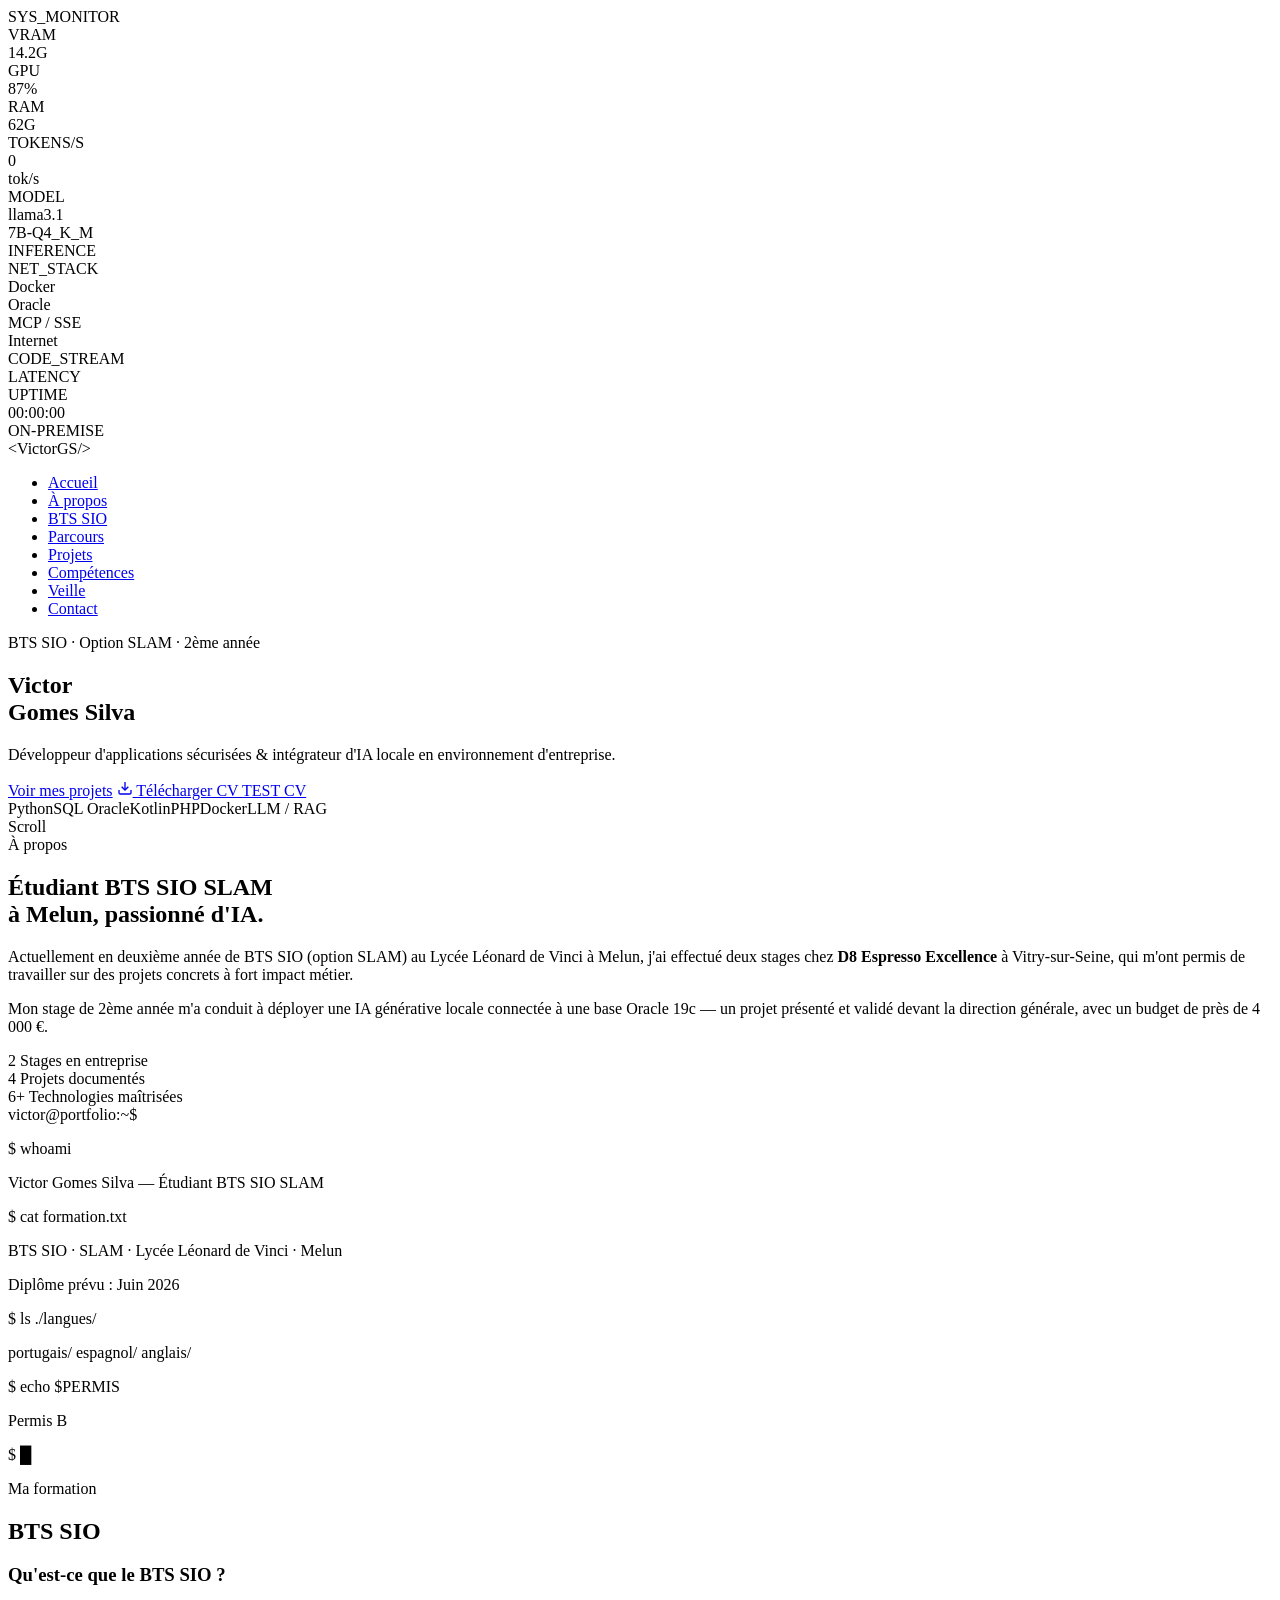
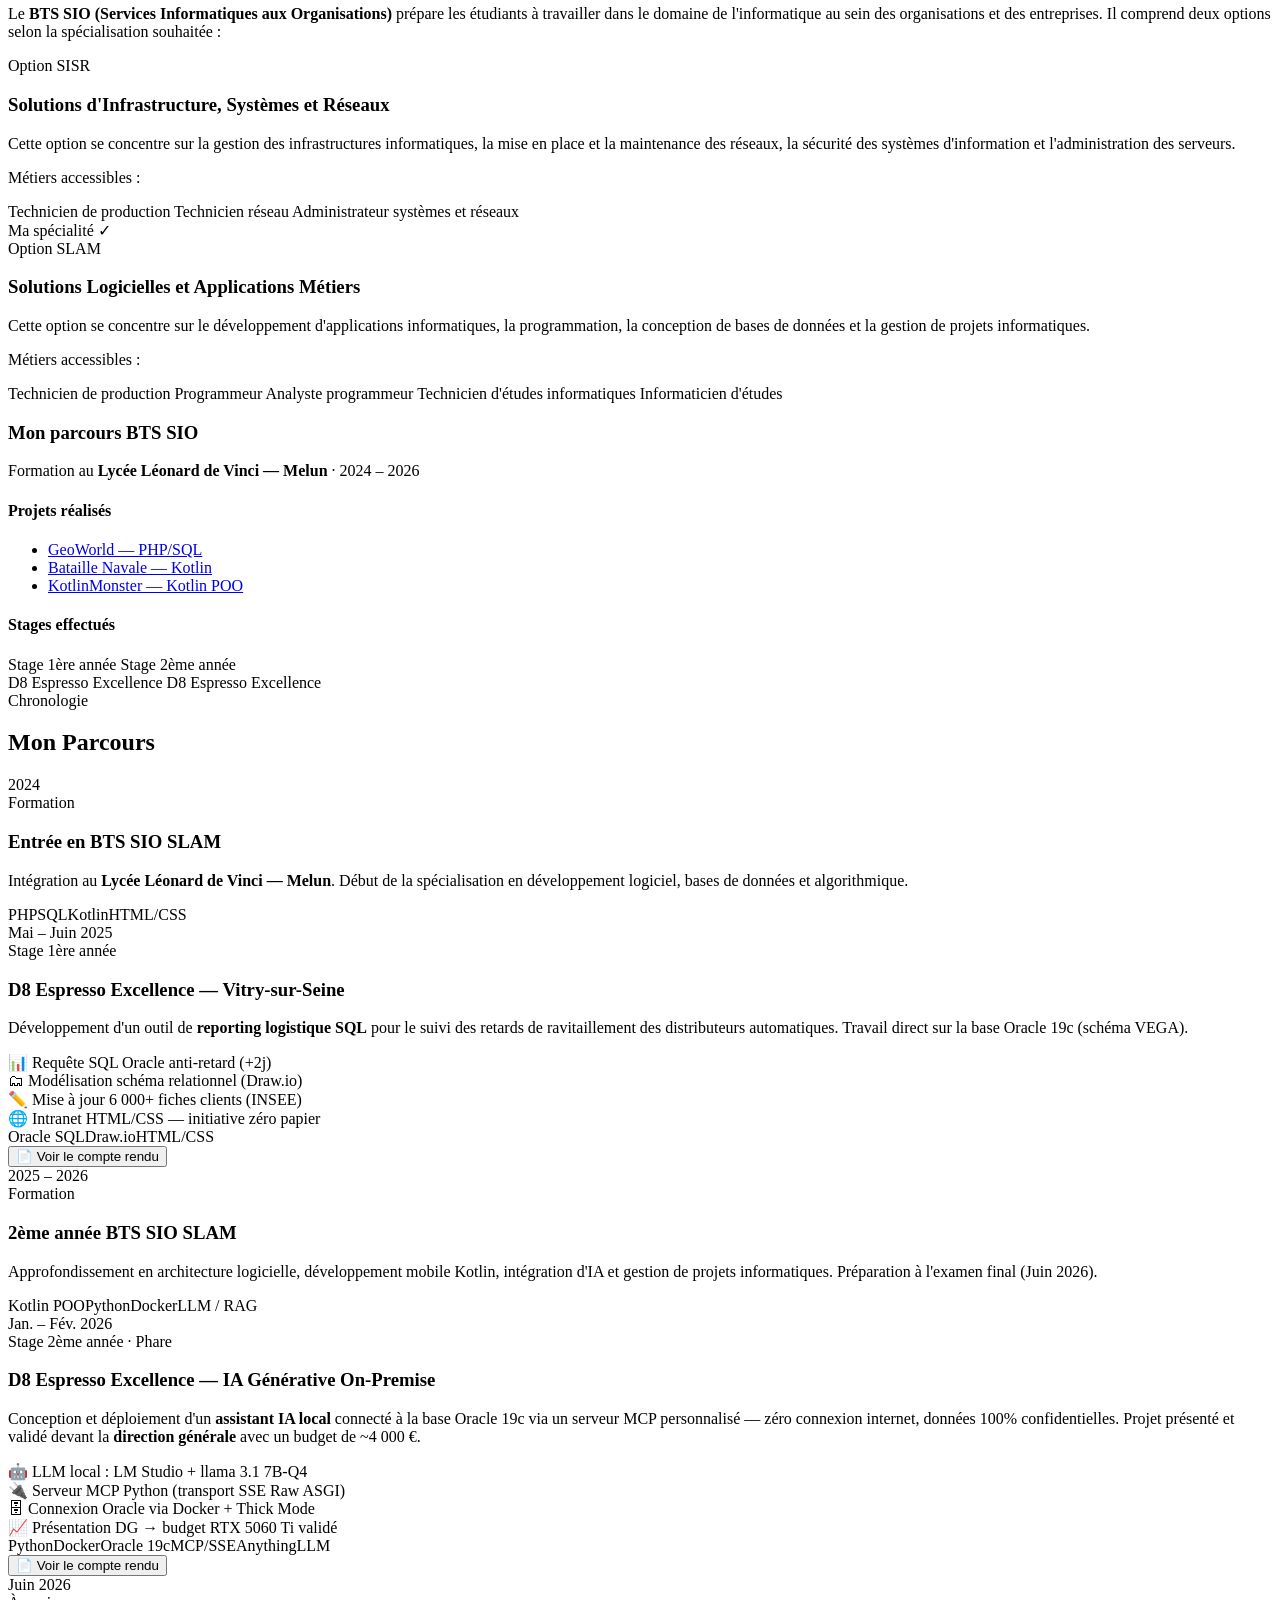
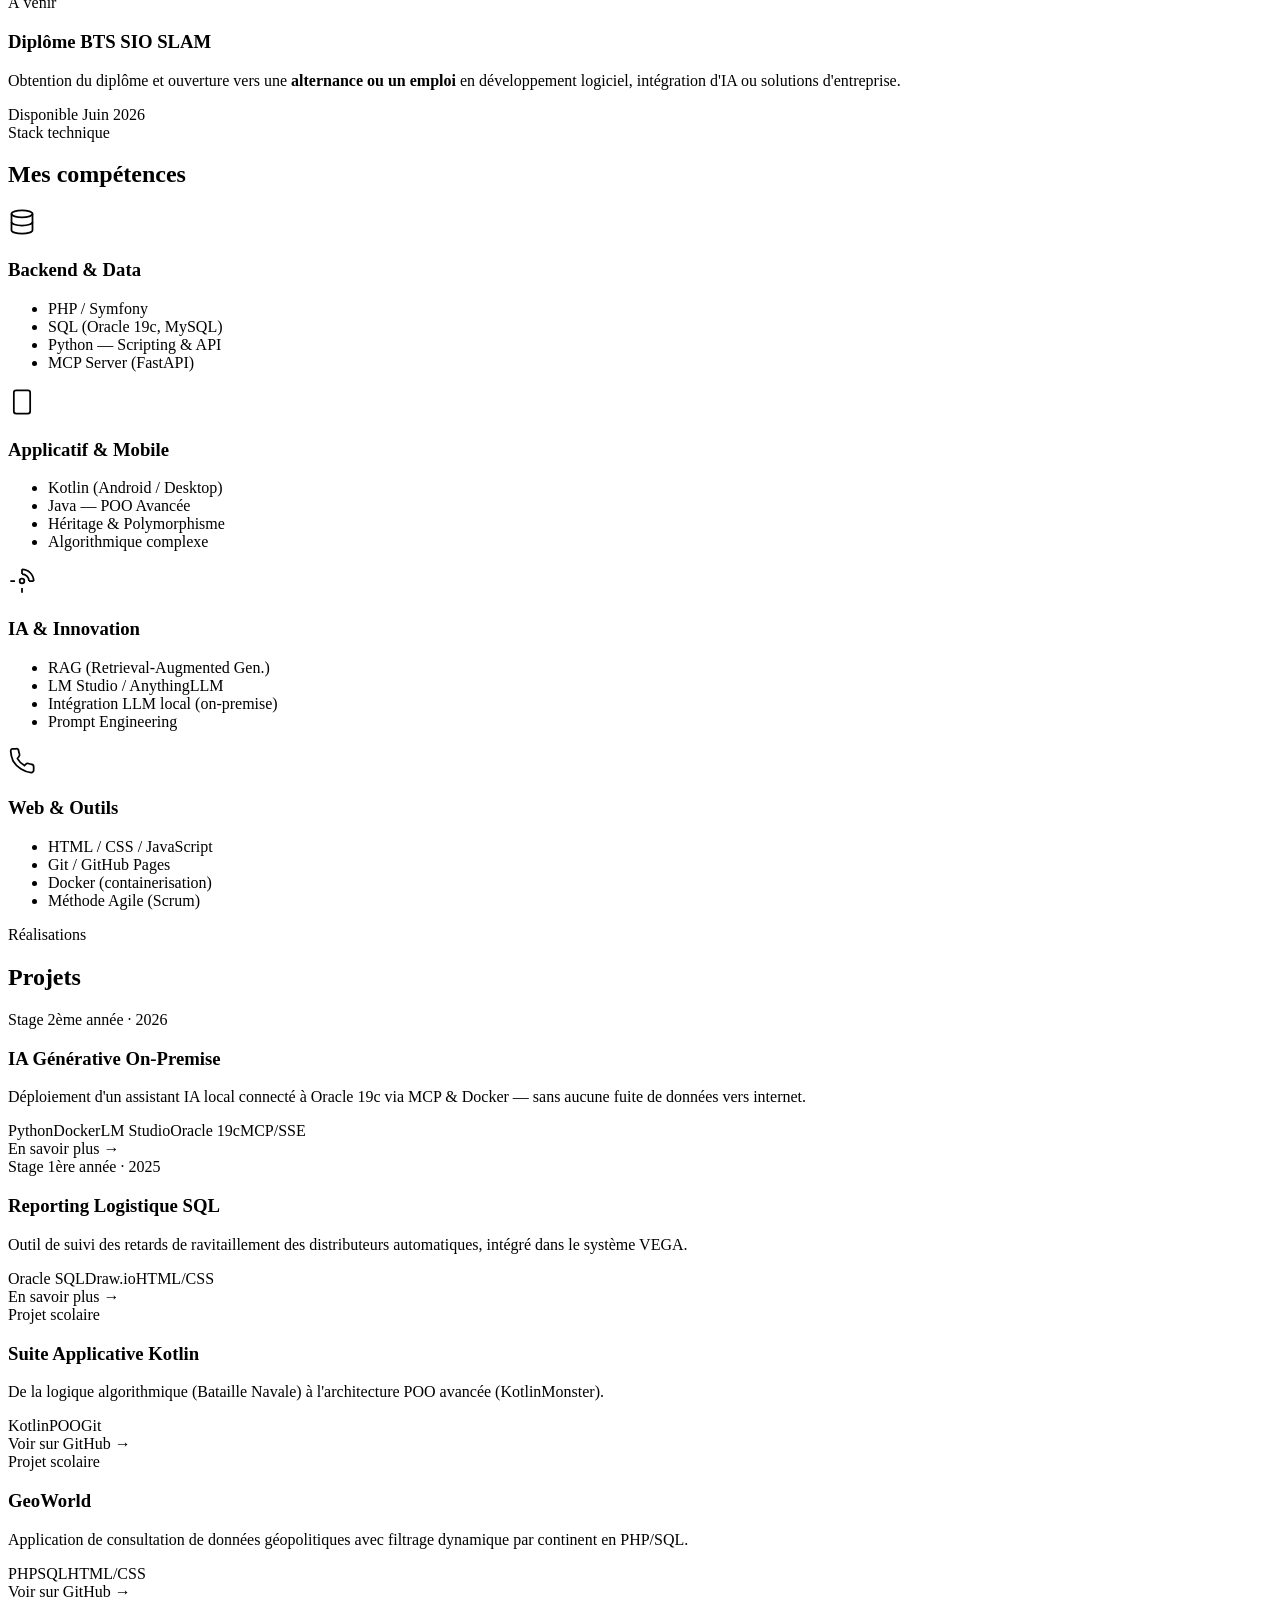
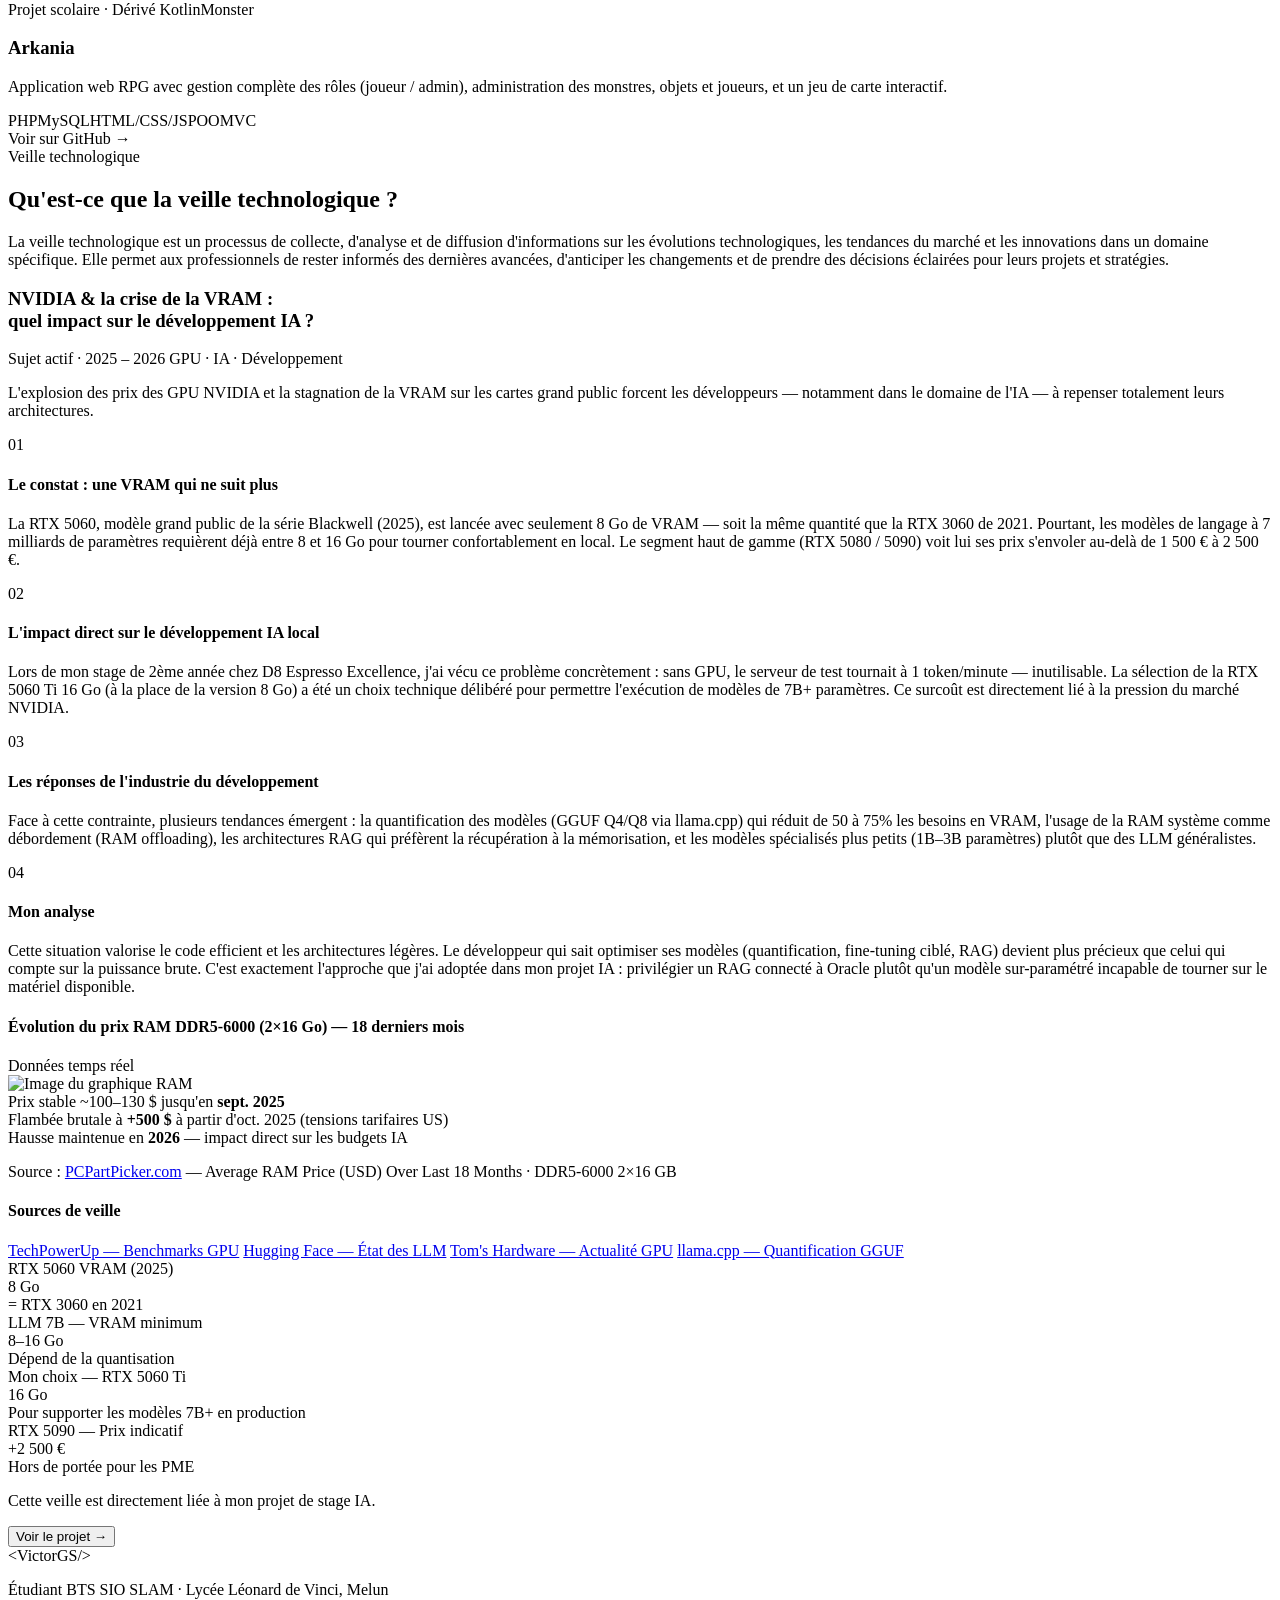
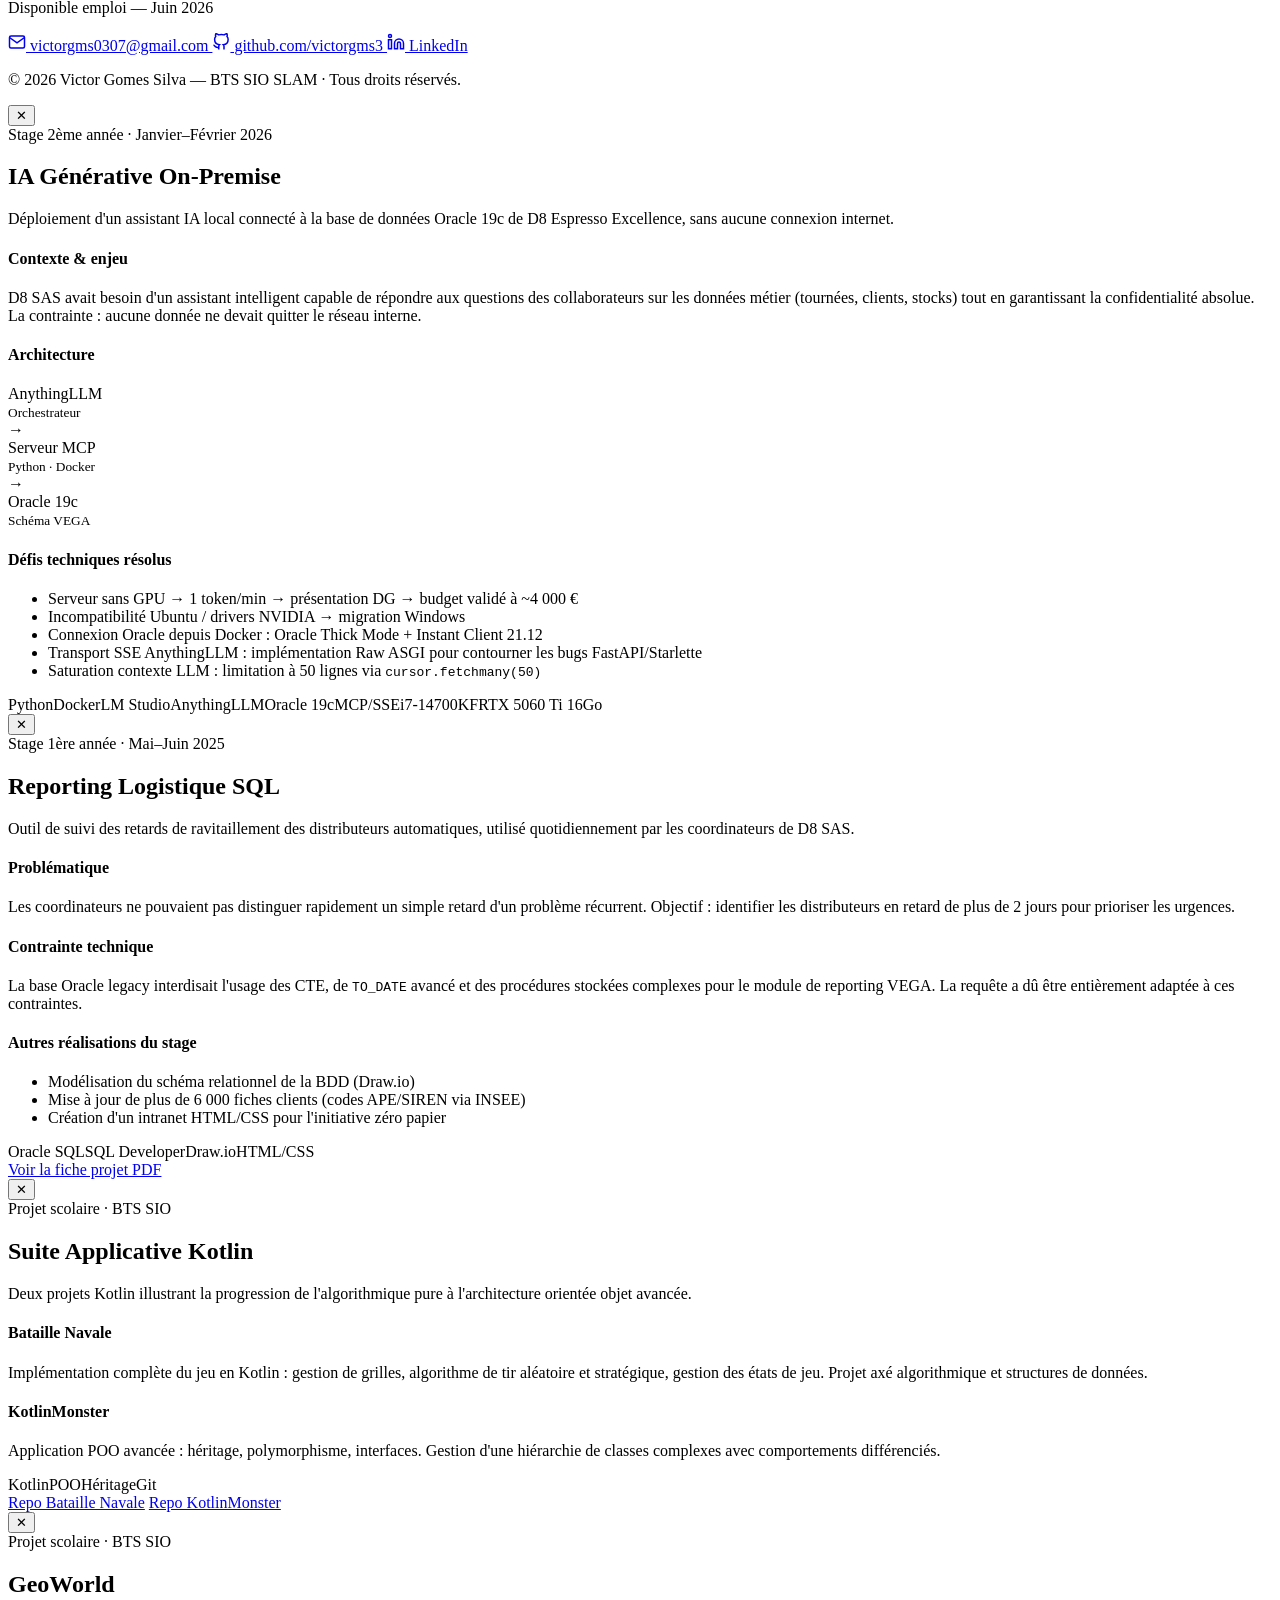
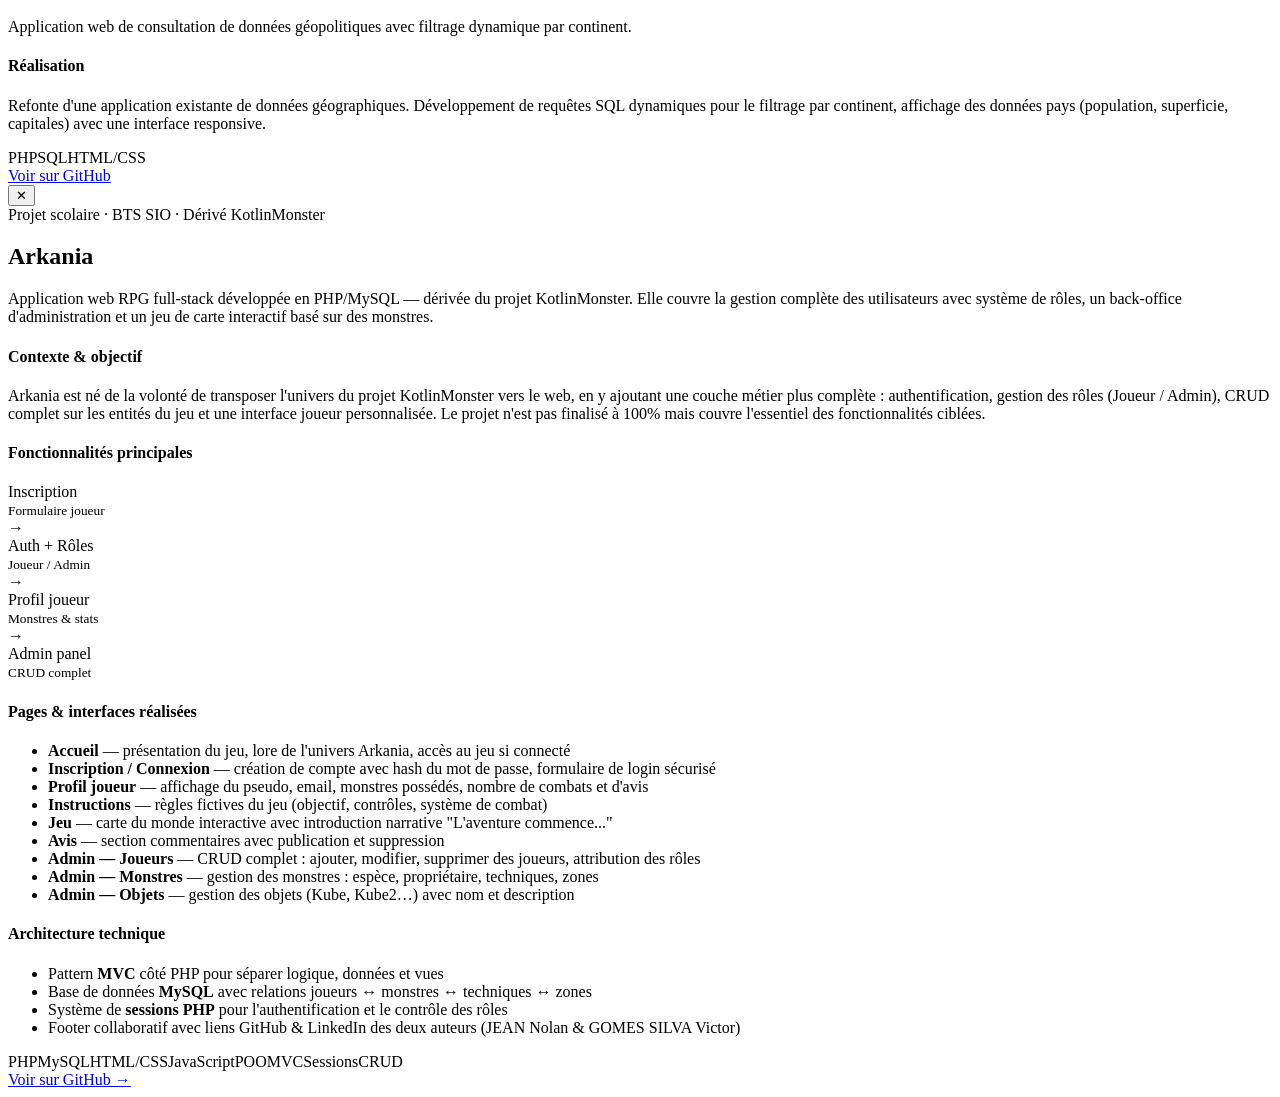
==== commit e617920b: "add SEO" ====
--- a/index.html
+++ b/index.html
@@ -1,6 +1,12 @@
 <!DOCTYPE html>
 <html lang="fr">
 <head>
+    <meta name="author" content="Victor Gomes Silva">
+    <meta name="keywords" content="portfolio, développeur, BTS SIO, SLAM, python, kotlin, oracle, IA">
+    <meta property="og:title" content="Victor Gomes Silva — Portfolio BTS SIO">
+    <meta property="og:description" content="Portfolio étudiant BTS SIO SLAM spécialisé en développement et IA.">
+    <meta property="og:type" content="website">
+    <meta property="og:url" content="https://victorgms3.github.io/testPortfolio/">
     <meta charset="UTF-8">
     <meta name="viewport" content="width=device-width, initial-scale=1.0">
     <title>Victor Gomes Silva — BTS SIO SLAM</title>
@@ -104,10 +110,11 @@
             <p class="hero-subtitle reveal">Développeur d'applications sécurisées &amp; intégrateur d'IA locale en environnement d'entreprise.</p>
             <div class="hero-btns reveal">
                 <a href="#projects" class="btn-primary">Voir mes projets</a>
-                <a href="assets/cv.pdf"  class="btn-outline" title="Victor">
+                <a href="assets/cv.pdf" target="_blank" class="btn-outline" title="Victor">
                     <svg width="16" height="16" viewBox="0 0 24 24" fill="none" stroke="currentColor" stroke-width="2"><path d="M21 15v4a2 2 0 0 1-2 2H5a2 2 0 0 1-2-2v-4"/><polyline points="7 10 12 15 17 10"/><line x1="12" y1="15" x2="12" y2="3"/></svg>
                     Télécharger CV
                 </a>
+                <a href="assets/cv.pdf">TEST CV</a>
             </div>
             <div class="hero-stack reveal">
                 <span>Python</span><span>SQL Oracle</span><span>Kotlin</span><span>PHP</span><span>Docker</span><span>LLM / RAG</span>
